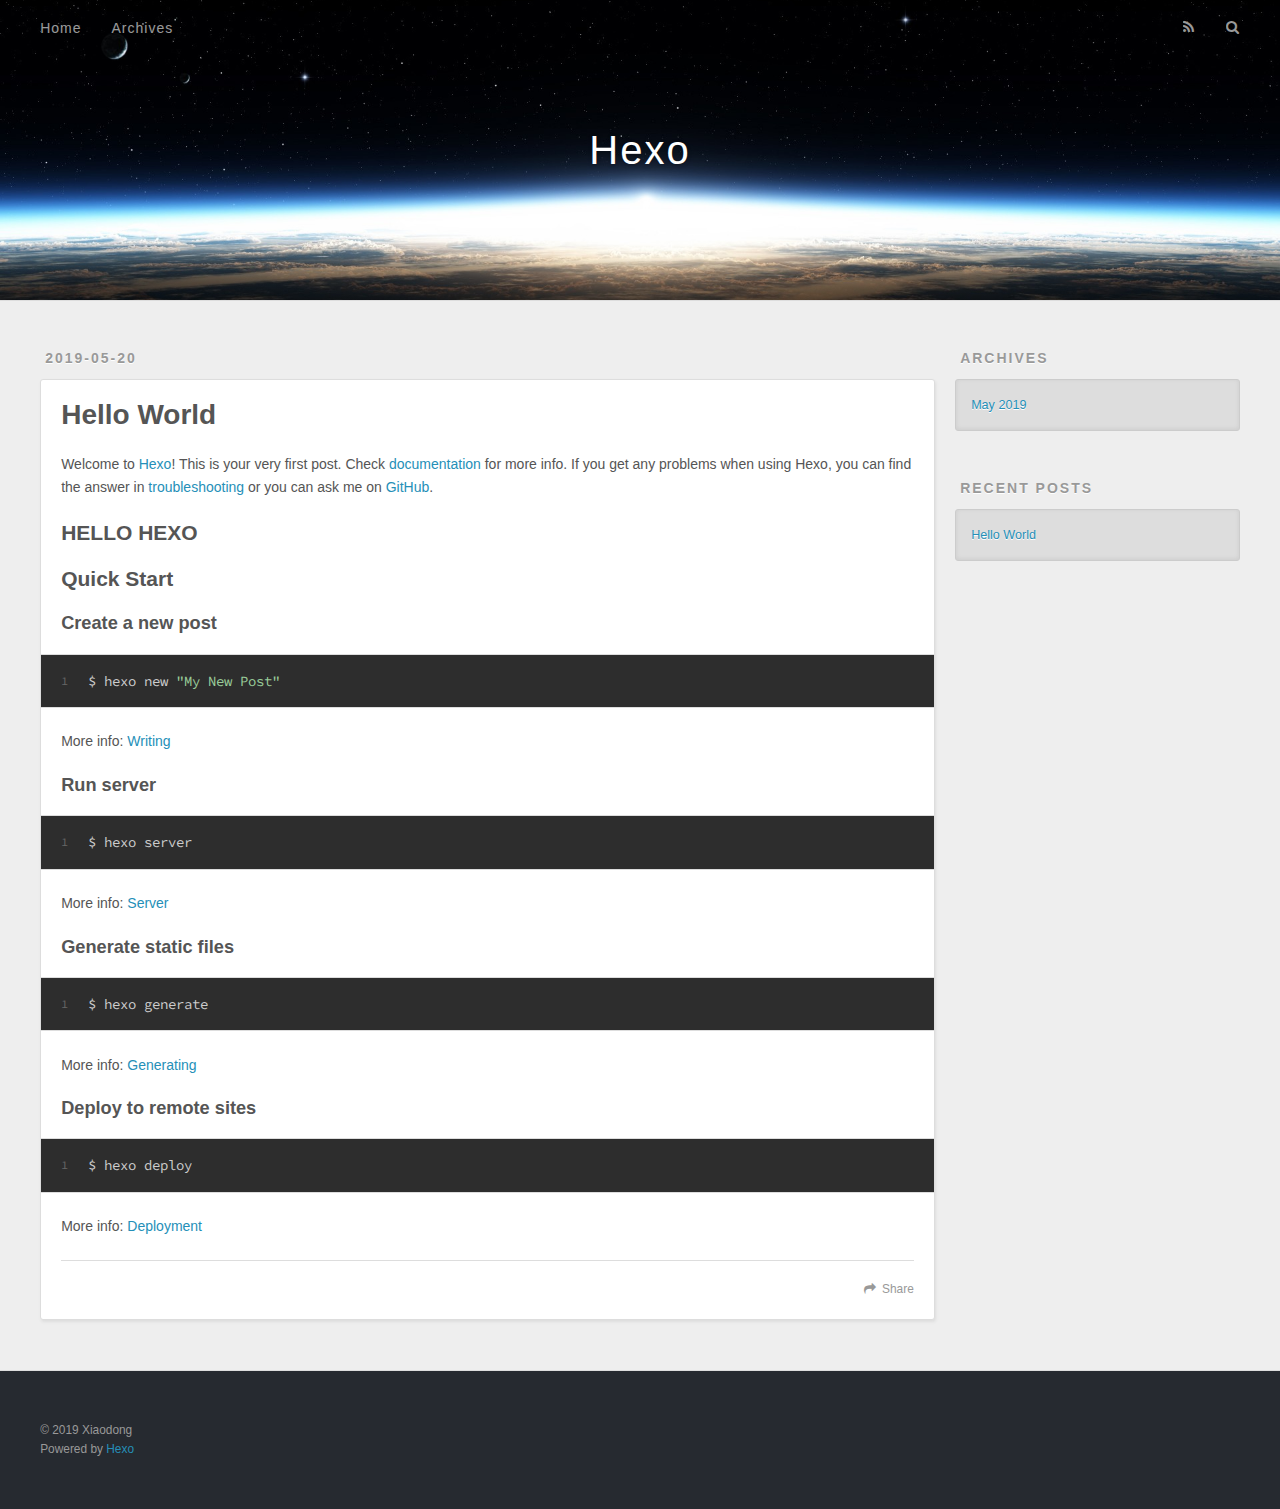
==== index.html @ 394d3818 "Site updated: 2019-05-20 13:15:51" ====
<!DOCTYPE html>
<html>
<head><meta name="generator" content="Hexo 3.8.0">
  <meta charset="utf-8">
  
  <title>Hexo</title>
  <meta name="viewport" content="width=device-width, initial-scale=1, maximum-scale=1">
  <meta property="og:type" content="website">
<meta property="og:title" content="Hexo">
<meta property="og:url" content="http://QXDDXZ.github.io/index.html">
<meta property="og:site_name" content="Hexo">
<meta property="og:locale" content="default">
<meta name="twitter:card" content="summary">
<meta name="twitter:title" content="Hexo">
  
    <link rel="alternate" href="/atom.xml" title="Hexo" type="application/atom+xml">
  
  
    <link rel="icon" href="/favicon.png">
  
  
    <link href="//fonts.googleapis.com/css?family=Source+Code+Pro" rel="stylesheet" type="text/css">
  
  <link rel="stylesheet" href="/css/style.css">
  

</head>
</html>
<body>
  <div id="container">
    <div id="wrap">
      <header id="header">
  <div id="banner"></div>
  <div id="header-outer" class="outer">
    <div id="header-title" class="inner">
      <h1 id="logo-wrap">
        <a href="/" id="logo">Hexo</a>
      </h1>
      
    </div>
    <div id="header-inner" class="inner">
      <nav id="main-nav">
        <a id="main-nav-toggle" class="nav-icon"></a>
        
          <a class="main-nav-link" href="/">Home</a>
        
          <a class="main-nav-link" href="/archives">Archives</a>
        
      </nav>
      <nav id="sub-nav">
        
          <a id="nav-rss-link" class="nav-icon" href="/atom.xml" title="RSS Feed"></a>
        
        <a id="nav-search-btn" class="nav-icon" title="Search"></a>
      </nav>
      <div id="search-form-wrap">
        <form action="//google.com/search" method="get" accept-charset="UTF-8" class="search-form"><input type="search" name="q" class="search-form-input" placeholder="Search"><button type="submit" class="search-form-submit">&#xF002;</button><input type="hidden" name="sitesearch" value="http://QXDDXZ.github.io"></form>
      </div>
    </div>
  </div>
</header>
      <div class="outer">
        <section id="main">
  
    <article id="post-hello-world" class="article article-type-post" itemscope itemprop="blogPost">
  <div class="article-meta">
    <a href="/2019/05/20/hello-world/" class="article-date">
  <time datetime="2019-05-20T04:45:30.106Z" itemprop="datePublished">2019-05-20</time>
</a>
    
  </div>
  <div class="article-inner">
    
    
      <header class="article-header">
        
  
    <h1 itemprop="name">
      <a class="article-title" href="/2019/05/20/hello-world/">Hello World</a>
    </h1>
  

      </header>
    
    <div class="article-entry" itemprop="articleBody">
      
        <p>Welcome to <a href="https://hexo.io/" target="_blank" rel="noopener">Hexo</a>! This is your very first post. Check <a href="https://hexo.io/docs/" target="_blank" rel="noopener">documentation</a> for more info. If you get any problems when using Hexo, you can find the answer in <a href="https://hexo.io/docs/troubleshooting.html" target="_blank" rel="noopener">troubleshooting</a> or you can ask me on <a href="https://github.com/hexojs/hexo/issues" target="_blank" rel="noopener">GitHub</a>.</p>
<h2 id="HELLO-HEXO"><a href="#HELLO-HEXO" class="headerlink" title="HELLO HEXO"></a>HELLO HEXO</h2><h2 id="Quick-Start"><a href="#Quick-Start" class="headerlink" title="Quick Start"></a>Quick Start</h2><h3 id="Create-a-new-post"><a href="#Create-a-new-post" class="headerlink" title="Create a new post"></a>Create a new post</h3><figure class="highlight bash"><table><tr><td class="gutter"><pre><span class="line">1</span><br></pre></td><td class="code"><pre><span class="line">$ hexo new <span class="string">"My New Post"</span></span><br></pre></td></tr></table></figure>
<p>More info: <a href="https://hexo.io/docs/writing.html" target="_blank" rel="noopener">Writing</a></p>
<h3 id="Run-server"><a href="#Run-server" class="headerlink" title="Run server"></a>Run server</h3><figure class="highlight bash"><table><tr><td class="gutter"><pre><span class="line">1</span><br></pre></td><td class="code"><pre><span class="line">$ hexo server</span><br></pre></td></tr></table></figure>
<p>More info: <a href="https://hexo.io/docs/server.html" target="_blank" rel="noopener">Server</a></p>
<h3 id="Generate-static-files"><a href="#Generate-static-files" class="headerlink" title="Generate static files"></a>Generate static files</h3><figure class="highlight bash"><table><tr><td class="gutter"><pre><span class="line">1</span><br></pre></td><td class="code"><pre><span class="line">$ hexo generate</span><br></pre></td></tr></table></figure>
<p>More info: <a href="https://hexo.io/docs/generating.html" target="_blank" rel="noopener">Generating</a></p>
<h3 id="Deploy-to-remote-sites"><a href="#Deploy-to-remote-sites" class="headerlink" title="Deploy to remote sites"></a>Deploy to remote sites</h3><figure class="highlight bash"><table><tr><td class="gutter"><pre><span class="line">1</span><br></pre></td><td class="code"><pre><span class="line">$ hexo deploy</span><br></pre></td></tr></table></figure>
<p>More info: <a href="https://hexo.io/docs/deployment.html" target="_blank" rel="noopener">Deployment</a></p>

      
    </div>
    <footer class="article-footer">
      <a data-url="http://QXDDXZ.github.io/2019/05/20/hello-world/" data-id="cjvvwzhqp00006kw4q7nuht86" class="article-share-link">Share</a>
      
      
    </footer>
  </div>
  
</article>


  

</section>
        
          <aside id="sidebar">
  
    

  
    

  
    
  
    
  <div class="widget-wrap">
    <h3 class="widget-title">Archives</h3>
    <div class="widget">
      <ul class="archive-list"><li class="archive-list-item"><a class="archive-list-link" href="/archives/2019/05/">May 2019</a></li></ul>
    </div>
  </div>


  
    
  <div class="widget-wrap">
    <h3 class="widget-title">Recent Posts</h3>
    <div class="widget">
      <ul>
        
          <li>
            <a href="/2019/05/20/hello-world/">Hello World</a>
          </li>
        
      </ul>
    </div>
  </div>

  
</aside>
        
      </div>
      <footer id="footer">
  
  <div class="outer">
    <div id="footer-info" class="inner">
      &copy; 2019 Xiaodong<br>
      Powered by <a href="http://hexo.io/" target="_blank">Hexo</a>
    </div>
  </div>
</footer>
    </div>
    <nav id="mobile-nav">
  
    <a href="/" class="mobile-nav-link">Home</a>
  
    <a href="/archives" class="mobile-nav-link">Archives</a>
  
</nav>
    

<script src="//ajax.googleapis.com/ajax/libs/jquery/2.0.3/jquery.min.js"></script>


  <link rel="stylesheet" href="/fancybox/jquery.fancybox.css">
  <script src="/fancybox/jquery.fancybox.pack.js"></script>


<script src="/js/script.js"></script>

  </div>
</body>
</html>
---- css/style.css ----
body {
  width: 100%;
}
body:before,
body:after {
  content: "";
  display: table;
}
body:after {
  clear: both;
}
html,
body,
div,
span,
applet,
object,
iframe,
h1,
h2,
h3,
h4,
h5,
h6,
p,
blockquote,
pre,
a,
abbr,
acronym,
address,
big,
cite,
code,
del,
dfn,
em,
img,
ins,
kbd,
q,
s,
samp,
small,
strike,
strong,
sub,
sup,
tt,
var,
dl,
dt,
dd,
ol,
ul,
li,
fieldset,
form,
label,
legend,
table,
caption,
tbody,
tfoot,
thead,
tr,
th,
td {
  margin: 0;
  padding: 0;
  border: 0;
  outline: 0;
  font-weight: inherit;
  font-style: inherit;
  font-family: inherit;
  font-size: 100%;
  vertical-align: baseline;
}
body {
  line-height: 1;
  color: #000;
  background: #fff;
}
ol,
ul {
  list-style: none;
}
table {
  border-collapse: separate;
  border-spacing: 0;
  vertical-align: middle;
}
caption,
th,
td {
  text-align: left;
  font-weight: normal;
  vertical-align: middle;
}
a img {
  border: none;
}
input,
button {
  margin: 0;
  padding: 0;
}
input::-moz-focus-inner,
button::-moz-focus-inner {
  border: 0;
  padding: 0;
}
@font-face {
  font-family: FontAwesome;
  font-style: normal;
  font-weight: normal;
  src: url("fonts/fontawesome-webfont.eot?v=#4.0.3");
  src: url("fonts/fontawesome-webfont.eot?#iefix&v=#4.0.3") format("embedded-opentype"), url("fonts/fontawesome-webfont.woff?v=#4.0.3") format("woff"), url("fonts/fontawesome-webfont.ttf?v=#4.0.3") format("truetype"), url("fonts/fontawesome-webfont.svg#fontawesomeregular?v=#4.0.3") format("svg");
}
html,
body,
#container {
  height: 100%;
}
body {
  background: #eee;
  font: 14px "Helvetica Neue", Helvetica, Arial, sans-serif;
  -webkit-text-size-adjust: 100%;
}
.outer {
  max-width: 1220px;
  margin: 0 auto;
  padding: 0 20px;
}
.outer:before,
.outer:after {
  content: "";
  display: table;
}
.outer:after {
  clear: both;
}
.inner {
  display: inline;
  float: left;
  width: 98.33333333333333%;
  margin: 0 0.833333333333333%;
}
.left,
.alignleft {
  float: left;
}
.right,
.alignright {
  float: right;
}
.clear {
  clear: both;
}
#container {
  position: relative;
}
.mobile-nav-on {
  overflow: hidden;
}
#wrap {
  height: 100%;
  width: 100%;
  position: absolute;
  top: 0;
  left: 0;
  -webkit-transition: 0.2s ease-out;
  -moz-transition: 0.2s ease-out;
  -ms-transition: 0.2s ease-out;
  transition: 0.2s ease-out;
  z-index: 1;
  background: #eee;
}
.mobile-nav-on #wrap {
  left: 280px;
}
@media screen and (min-width: 768px) {
  #main {
    display: inline;
    float: left;
    width: 73.33333333333333%;
    margin: 0 0.833333333333333%;
  }
}
.article-date,
.article-category-link,
.archive-year,
.widget-title {
  text-decoration: none;
  text-transform: uppercase;
  letter-spacing: 2px;
  color: #999;
  margin-bottom: 1em;
  margin-left: 5px;
  line-height: 1em;
  text-shadow: 0 1px #fff;
  font-weight: bold;
}
.article-inner,
.archive-article-inner {
  background: #fff;
  -webkit-box-shadow: 1px 2px 3px #ddd;
  box-shadow: 1px 2px 3px #ddd;
  border: 1px solid #ddd;
  border-radius: 3px;
}
.article-entry h1,
.widget h1 {
  font-size: 2em;
}
.article-entry h2,
.widget h2 {
  font-size: 1.5em;
}
.article-entry h3,
.widget h3 {
  font-size: 1.3em;
}
.article-entry h4,
.widget h4 {
  font-size: 1.2em;
}
.article-entry h5,
.widget h5 {
  font-size: 1em;
}
.article-entry h6,
.widget h6 {
  font-size: 1em;
  color: #999;
}
.article-entry hr,
.widget hr {
  border: 1px dashed #ddd;
}
.article-entry strong,
.widget strong {
  font-weight: bold;
}
.article-entry em,
.widget em,
.article-entry cite,
.widget cite {
  font-style: italic;
}
.article-entry sup,
.widget sup,
.article-entry sub,
.widget sub {
  font-size: 0.75em;
  line-height: 0;
  position: relative;
  vertical-align: baseline;
}
.article-entry sup,
.widget sup {
  top: -0.5em;
}
.article-entry sub,
.widget sub {
  bottom: -0.2em;
}
.article-entry small,
.widget small {
  font-size: 0.85em;
}
.article-entry acronym,
.widget acronym,
.article-entry abbr,
.widget abbr {
  border-bottom: 1px dotted;
}
.article-entry ul,
.widget ul,
.article-entry ol,
.widget ol,
.article-entry dl,
.widget dl {
  margin: 0 20px;
  line-height: 1.6em;
}
.article-entry ul ul,
.widget ul ul,
.article-entry ol ul,
.widget ol ul,
.article-entry ul ol,
.widget ul ol,
.article-entry ol ol,
.widget ol ol {
  margin-top: 0;
  margin-bottom: 0;
}
.article-entry ul,
.widget ul {
  list-style: disc;
}
.article-entry ol,
.widget ol {
  list-style: decimal;
}
.article-entry dt,
.widget dt {
  font-weight: bold;
}
#header {
  height: 300px;
  position: relative;
  border-bottom: 1px solid #ddd;
}
#header:before,
#header:after {
  content: "";
  position: absolute;
  left: 0;
  right: 0;
  height: 40px;
}
#header:before {
  top: 0;
  background: -webkit-linear-gradient(rgba(0,0,0,0.2), transparent);
  background: -moz-linear-gradient(rgba(0,0,0,0.2), transparent);
  background: -ms-linear-gradient(rgba(0,0,0,0.2), transparent);
  background: linear-gradient(rgba(0,0,0,0.2), transparent);
}
#header:after {
  bottom: 0;
  background: -webkit-linear-gradient(transparent, rgba(0,0,0,0.2));
  background: -moz-linear-gradient(transparent, rgba(0,0,0,0.2));
  background: -ms-linear-gradient(transparent, rgba(0,0,0,0.2));
  background: linear-gradient(transparent, rgba(0,0,0,0.2));
}
#header-outer {
  height: 100%;
  position: relative;
}
#header-inner {
  position: relative;
  overflow: hidden;
}
#banner {
  position: absolute;
  top: 0;
  left: 0;
  width: 100%;
  height: 100%;
  background: url("images/banner.jpg") center #000;
  -webkit-background-size: cover;
  -moz-background-size: cover;
  background-size: cover;
  z-index: -1;
}
#header-title {
  text-align: center;
  height: 40px;
  position: absolute;
  top: 50%;
  left: 0;
  margin-top: -20px;
}
#logo,
#subtitle {
  text-decoration: none;
  color: #fff;
  font-weight: 300;
  text-shadow: 0 1px 4px rgba(0,0,0,0.3);
}
#logo {
  font-size: 40px;
  line-height: 40px;
  letter-spacing: 2px;
}
#subtitle {
  font-size: 16px;
  line-height: 16px;
  letter-spacing: 1px;
}
#subtitle-wrap {
  margin-top: 16px;
}
#main-nav {
  float: left;
  margin-left: -15px;
}
.nav-icon,
.main-nav-link {
  float: left;
  color: #fff;
  opacity: 0.6;
  text-decoration: none;
  text-shadow: 0 1px rgba(0,0,0,0.2);
  -webkit-transition: opacity 0.2s;
  -moz-transition: opacity 0.2s;
  -ms-transition: opacity 0.2s;
  transition: opacity 0.2s;
  display: block;
  padding: 20px 15px;
}
.nav-icon:hover,
.main-nav-link:hover {
  opacity: 1;
}
.nav-icon {
  font-family: FontAwesome;
  text-align: center;
  font-size: 14px;
  width: 14px;
  height: 14px;
  padding: 20px 15px;
  position: relative;
  cursor: pointer;
}
.main-nav-link {
  font-weight: 300;
  letter-spacing: 1px;
}
@media screen and (max-width: 479px) {
  .main-nav-link {
    display: none;
  }
}
#main-nav-toggle {
  display: none;
}
#main-nav-toggle:before {
  content: "\f0c9";
}
@media screen and (max-width: 479px) {
  #main-nav-toggle {
    display: block;
  }
}
#sub-nav {
  float: right;
  margin-right: -15px;
}
#nav-rss-link:before {
  content: "\f09e";
}
#nav-search-btn:before {
  content: "\f002";
}
#search-form-wrap {
  position: absolute;
  top: 15px;
  width: 150px;
  height: 30px;
  right: -150px;
  opacity: 0;
  -webkit-transition: 0.2s ease-out;
  -moz-transition: 0.2s ease-out;
  -ms-transition: 0.2s ease-out;
  transition: 0.2s ease-out;
}
#search-form-wrap.on {
  opacity: 1;
  right: 0;
}
@media screen and (max-width: 479px) {
  #search-form-wrap {
    width: 100%;
    right: -100%;
  }
}
.search-form {
  position: absolute;
  top: 0;
  left: 0;
  right: 0;
  background: #fff;
  padding: 5px 15px;
  border-radius: 15px;
  -webkit-box-shadow: 0 0 10px rgba(0,0,0,0.3);
  box-shadow: 0 0 10px rgba(0,0,0,0.3);
}
.search-form-input {
  border: none;
  background: none;
  color: #555;
  width: 100%;
  font: 13px "Helvetica Neue", Helvetica, Arial, sans-serif;
  outline: none;
}
.search-form-input::-webkit-search-results-decoration,
.search-form-input::-webkit-search-cancel-button {
  -webkit-appearance: none;
}
.search-form-submit {
  position: absolute;
  top: 50%;
  right: 10px;
  margin-top: -7px;
  font: 13px FontAwesome;
  border: none;
  background: none;
  color: #bbb;
  cursor: pointer;
}
.search-form-submit:hover,
.search-form-submit:focus {
  color: #777;
}
.article {
  margin: 50px 0;
}
.article-inner {
  overflow: hidden;
}
.article-meta:before,
.article-meta:after {
  content: "";
  display: table;
}
.article-meta:after {
  clear: both;
}
.article-date {
  float: left;
}
.article-category {
  float: left;
  line-height: 1em;
  color: #ccc;
  text-shadow: 0 1px #fff;
  margin-left: 8px;
}
.article-category:before {
  content: "\2022";
}
.article-category-link {
  margin: 0 12px 1em;
}
.article-header {
  padding: 20px 20px 0;
}
.article-title {
  text-decoration: none;
  font-size: 2em;
  font-weight: bold;
  color: #555;
  line-height: 1.1em;
  -webkit-transition: color 0.2s;
  -moz-transition: color 0.2s;
  -ms-transition: color 0.2s;
  transition: color 0.2s;
}
a.article-title:hover {
  color: #258fb8;
}
.article-entry {
  color: #555;
  padding: 0 20px;
}
.article-entry:before,
.article-entry:after {
  content: "";
  display: table;
}
.article-entry:after {
  clear: both;
}
.article-entry p,
.article-entry table {
  line-height: 1.6em;
  margin: 1.6em 0;
}
.article-entry h1,
.article-entry h2,
.article-entry h3,
.article-entry h4,
.article-entry h5,
.article-entry h6 {
  font-weight: bold;
}
.article-entry h1,
.article-entry h2,
.article-entry h3,
.article-entry h4,
.article-entry h5,
.article-entry h6 {
  line-height: 1.1em;
  margin: 1.1em 0;
}
.article-entry a {
  color: #258fb8;
  text-decoration: none;
}
.article-entry a:hover {
  text-decoration: underline;
}
.article-entry ul,
.article-entry ol,
.article-entry dl {
  margin-top: 1.6em;
  margin-bottom: 1.6em;
}
.article-entry img,
.article-entry video {
  max-width: 100%;
  height: auto;
  display: block;
  margin: auto;
}
.article-entry iframe {
  border: none;
}
.article-entry table {
  width: 100%;
  border-collapse: collapse;
  border-spacing: 0;
}
.article-entry th {
  font-weight: bold;
  border-bottom: 3px solid #ddd;
  padding-bottom: 0.5em;
}
.article-entry td {
  border-bottom: 1px solid #ddd;
  padding: 10px 0;
}
.article-entry blockquote {
  font-family: Georgia, "Times New Roman", serif;
  font-size: 1.4em;
  margin: 1.6em 20px;
  text-align: center;
}
.article-entry blockquote footer {
  font-size: 14px;
  margin: 1.6em 0;
  font-family: "Helvetica Neue", Helvetica, Arial, sans-serif;
}
.article-entry blockquote footer cite:before {
  content: "—";
  padding: 0 0.5em;
}
.article-entry .pullquote {
  text-align: left;
  width: 45%;
  margin: 0;
}
.article-entry .pullquote.left {
  margin-left: 0.5em;
  margin-right: 1em;
}
.article-entry .pullquote.right {
  margin-right: 0.5em;
  margin-left: 1em;
}
.article-entry .caption {
  color: #999;
  display: block;
  font-size: 0.9em;
  margin-top: 0.5em;
  position: relative;
  text-align: center;
}
.article-entry .video-container {
  position: relative;
  padding-top: 56.25%;
  height: 0;
  overflow: hidden;
}
.article-entry .video-container iframe,
.article-entry .video-container object,
.article-entry .video-container embed {
  position: absolute;
  top: 0;
  left: 0;
  width: 100%;
  height: 100%;
  margin-top: 0;
}
.article-more-link a {
  display: inline-block;
  line-height: 1em;
  padding: 6px 15px;
  border-radius: 15px;
  background: #eee;
  color: #999;
  text-shadow: 0 1px #fff;
  text-decoration: none;
}
.article-more-link a:hover {
  background: #258fb8;
  color: #fff;
  text-decoration: none;
  text-shadow: 0 1px #1e7293;
}
.article-footer {
  font-size: 0.85em;
  line-height: 1.6em;
  border-top: 1px solid #ddd;
  padding-top: 1.6em;
  margin: 0 20px 20px;
}
.article-footer:before,
.article-footer:after {
  content: "";
  display: table;
}
.article-footer:after {
  clear: both;
}
.article-footer a {
  color: #999;
  text-decoration: none;
}
.article-footer a:hover {
  color: #555;
}
.article-tag-list-item {
  float: left;
  margin-right: 10px;
}
.article-tag-list-link:before {
  content: "#";
}
.article-comment-link {
  float: right;
}
.article-comment-link:before {
  content: "\f075";
  font-family: FontAwesome;
  padding-right: 8px;
}
.article-share-link {
  cursor: pointer;
  float: right;
  margin-left: 20px;
}
.article-share-link:before {
  content: "\f064";
  font-family: FontAwesome;
  padding-right: 6px;
}
#article-nav {
  position: relative;
}
#article-nav:before,
#article-nav:after {
  content: "";
  display: table;
}
#article-nav:after {
  clear: both;
}
@media screen and (min-width: 768px) {
  #article-nav {
    margin: 50px 0;
  }
  #article-nav:before {
    width: 8px;
    height: 8px;
    position: absolute;
    top: 50%;
    left: 50%;
    margin-top: -4px;
    margin-left: -4px;
    content: "";
    border-radius: 50%;
    background: #ddd;
    -webkit-box-shadow: 0 1px 2px #fff;
    box-shadow: 0 1px 2px #fff;
  }
}
.article-nav-link-wrap {
  text-decoration: none;
  text-shadow: 0 1px #fff;
  color: #999;
  -webkit-box-sizing: border-box;
  -moz-box-sizing: border-box;
  box-sizing: border-box;
  margin-top: 50px;
  text-align: center;
  display: block;
}
.article-nav-link-wrap:hover {
  color: #555;
}
@media screen and (min-width: 768px) {
  .article-nav-link-wrap {
    width: 50%;
    margin-top: 0;
  }
}
@media screen and (min-width: 768px) {
  #article-nav-newer {
    float: left;
    text-align: right;
    padding-right: 20px;
  }
}
@media screen and (min-width: 768px) {
  #article-nav-older {
    float: right;
    text-align: left;
    padding-left: 20px;
  }
}
.article-nav-caption {
  text-transform: uppercase;
  letter-spacing: 2px;
  color: #ddd;
  line-height: 1em;
  font-weight: bold;
}
#article-nav-newer .article-nav-caption {
  margin-right: -2px;
}
.article-nav-title {
  font-size: 0.85em;
  line-height: 1.6em;
  margin-top: 0.5em;
}
.article-share-box {
  position: absolute;
  display: none;
  background: #fff;
  -webkit-box-shadow: 1px 2px 10px rgba(0,0,0,0.2);
  box-shadow: 1px 2px 10px rgba(0,0,0,0.2);
  border-radius: 3px;
  margin-left: -145px;
  overflow: hidden;
  z-index: 1;
}
.article-share-box.on {
  display: block;
}
.article-share-input {
  width: 100%;
  background: none;
  -webkit-box-sizing: border-box;
  -moz-box-sizing: border-box;
  box-sizing: border-box;
  font: 14px "Helvetica Neue", Helvetica, Arial, sans-serif;
  padding: 0 15px;
  color: #555;
  outline: none;
  border: 1px solid #ddd;
  border-radius: 3px 3px 0 0;
  height: 36px;
  line-height: 36px;
}
.article-share-links {
  background: #eee;
}
.article-share-links:before,
.article-share-links:after {
  content: "";
  display: table;
}
.article-share-links:after {
  clear: both;
}
.article-share-twitter,
.article-share-facebook,
.article-share-pinterest,
.article-share-google {
  width: 50px;
  height: 36px;
  display: block;
  float: left;
  position: relative;
  color: #999;
  text-shadow: 0 1px #fff;
}
.article-share-twitter:before,
.article-share-facebook:before,
.article-share-pinterest:before,
.article-share-google:before {
  font-size: 20px;
  font-family: FontAwesome;
  width: 20px;
  height: 20px;
  position: absolute;
  top: 50%;
  left: 50%;
  margin-top: -10px;
  margin-left: -10px;
  text-align: center;
}
.article-share-twitter:hover,
.article-share-facebook:hover,
.article-share-pinterest:hover,
.article-share-google:hover {
  color: #fff;
}
.article-share-twitter:before {
  content: "\f099";
}
.article-share-twitter:hover {
  background: #00aced;
  text-shadow: 0 1px #008abe;
}
.article-share-facebook:before {
  content: "\f09a";
}
.article-share-facebook:hover {
  background: #3b5998;
  text-shadow: 0 1px #2f477a;
}
.article-share-pinterest:before {
  content: "\f0d2";
}
.article-share-pinterest:hover {
  background: #cb2027;
  text-shadow: 0 1px #a21a1f;
}
.article-share-google:before {
  content: "\f0d5";
}
.article-share-google:hover {
  background: #dd4b39;
  text-shadow: 0 1px #be3221;
}
.article-gallery {
  background: #000;
  position: relative;
}
.article-gallery-photos {
  position: relative;
  overflow: hidden;
}
.article-gallery-img {
  display: none;
  max-width: 100%;
}
.article-gallery-img:first-child {
  display: block;
}
.article-gallery-img.loaded {
  position: absolute;
  display: block;
}
.article-gallery-img img {
  display: block;
  max-width: 100%;
  margin: 0 auto;
}
#comments {
  background: #fff;
  -webkit-box-shadow: 1px 2px 3px #ddd;
  box-shadow: 1px 2px 3px #ddd;
  padding: 20px;
  border: 1px solid #ddd;
  border-radius: 3px;
  margin: 50px 0;
}
#comments a {
  color: #258fb8;
}
.archives-wrap {
  margin: 50px 0;
}
.archives:before,
.archives:after {
  content: "";
  display: table;
}
.archives:after {
  clear: both;
}
.archive-year-wrap {
  margin-bottom: 1em;
}
.archives {
  -webkit-column-gap: 10px;
  -moz-column-gap: 10px;
  column-gap: 10px;
}
@media screen and (min-width: 480px) and (max-width: 767px) {
  .archives {
    -webkit-column-count: 2;
    -moz-column-count: 2;
    column-count: 2;
  }
}
@media screen and (min-width: 768px) {
  .archives {
    -webkit-column-count: 3;
    -moz-column-count: 3;
    column-count: 3;
  }
}
.archive-article {
  -webkit-column-break-inside: avoid;
  page-break-inside: avoid;
  overflow: hidden;
  break-inside: avoid-column;
}
.archive-article-inner {
  padding: 10px;
  margin-bottom: 15px;
}
.archive-article-title {
  text-decoration: none;
  font-weight: bold;
  color: #555;
  -webkit-transition: color 0.2s;
  -moz-transition: color 0.2s;
  -ms-transition: color 0.2s;
  transition: color 0.2s;
  line-height: 1.6em;
}
.archive-article-title:hover {
  color: #258fb8;
}
.archive-article-footer {
  margin-top: 1em;
}
.archive-article-date {
  color: #999;
  text-decoration: none;
  font-size: 0.85em;
  line-height: 1em;
  margin-bottom: 0.5em;
  display: block;
}
#page-nav {
  margin: 50px auto;
  background: #fff;
  -webkit-box-shadow: 1px 2px 3px #ddd;
  box-shadow: 1px 2px 3px #ddd;
  border: 1px solid #ddd;
  border-radius: 3px;
  text-align: center;
  color: #999;
  overflow: hidden;
}
#page-nav:before,
#page-nav:after {
  content: "";
  display: table;
}
#page-nav:after {
  clear: both;
}
#page-nav a,
#page-nav span {
  padding: 10px 20px;
  line-height: 1;
  height: 2ex;
}
#page-nav a {
  color: #999;
  text-decoration: none;
}
#page-nav a:hover {
  background: #999;
  color: #fff;
}
#page-nav .prev {
  float: left;
}
#page-nav .next {
  float: right;
}
#page-nav .page-number {
  display: inline-block;
}
@media screen and (max-width: 479px) {
  #page-nav .page-number {
    display: none;
  }
}
#page-nav .current {
  color: #555;
  font-weight: bold;
}
#page-nav .space {
  color: #ddd;
}
#footer {
  background: #262a30;
  padding: 50px 0;
  border-top: 1px solid #ddd;
  color: #999;
}
#footer a {
  color: #258fb8;
  text-decoration: none;
}
#footer a:hover {
  text-decoration: underline;
}
#footer-info {
  line-height: 1.6em;
  font-size: 0.85em;
}
.article-entry pre,
.article-entry .highlight {
  background: #2d2d2d;
  margin: 0 -20px;
  padding: 15px 20px;
  border-style: solid;
  border-color: #ddd;
  border-width: 1px 0;
  overflow: auto;
  color: #ccc;
  line-height: 22.400000000000002px;
}
.article-entry .highlight .gutter pre,
.article-entry .gist .gist-file .gist-data .line-numbers {
  color: #666;
  font-size: 0.85em;
}
.article-entry pre,
.article-entry code {
  font-family: "Source Code Pro", Consolas, Monaco, Menlo, Consolas, monospace;
}
.article-entry code {
  background: #eee;
  text-shadow: 0 1px #fff;
  padding: 0 0.3em;
}
.article-entry pre code {
  background: none;
  text-shadow: none;
  padding: 0;
}
.article-entry .highlight pre {
  border: none;
  margin: 0;
  padding: 0;
}
.article-entry .highlight table {
  margin: 0;
  width: auto;
}
.article-entry .highlight td {
  border: none;
  padding: 0;
}
.article-entry .highlight figcaption {
  font-size: 0.85em;
  color: #999;
  line-height: 1em;
  margin-bottom: 1em;
}
.article-entry .highlight figcaption:before,
.article-entry .highlight figcaption:after {
  content: "";
  display: table;
}
.article-entry .highlight figcaption:after {
  clear: both;
}
.article-entry .highlight figcaption a {
  float: right;
}
.article-entry .highlight .gutter pre {
  text-align: right;
  padding-right: 20px;
}
.article-entry .highlight .line {
  height: 22.400000000000002px;
}
.article-entry .highlight .line.marked {
  background: #515151;
}
.article-entry .gist {
  margin: 0 -20px;
  border-style: solid;
  border-color: #ddd;
  border-width: 1px 0;
  background: #2d2d2d;
  padding: 15px 20px 15px 0;
}
.article-entry .gist .gist-file {
  border: none;
  font-family: "Source Code Pro", Consolas, Monaco, Menlo, Consolas, monospace;
  margin: 0;
}
.article-entry .gist .gist-file .gist-data {
  background: none;
  border: none;
}
.article-entry .gist .gist-file .gist-data .line-numbers {
  background: none;
  border: none;
  padding: 0 20px 0 0;
}
.article-entry .gist .gist-file .gist-data .line-data {
  padding: 0 !important;
}
.article-entry .gist .gist-file .highlight {
  margin: 0;
  padding: 0;
  border: none;
}
.article-entry .gist .gist-file .gist-meta {
  background: #2d2d2d;
  color: #999;
  font: 0.85em "Helvetica Neue", Helvetica, Arial, sans-serif;
  text-shadow: 0 0;
  padding: 0;
  margin-top: 1em;
  margin-left: 20px;
}
.article-entry .gist .gist-file .gist-meta a {
  color: #258fb8;
  font-weight: normal;
}
.article-entry .gist .gist-file .gist-meta a:hover {
  text-decoration: underline;
}
pre .comment,
pre .title {
  color: #999;
}
pre .variable,
pre .attribute,
pre .tag,
pre .regexp,
pre .ruby .constant,
pre .xml .tag .title,
pre .xml .pi,
pre .xml .doctype,
pre .html .doctype,
pre .css .id,
pre .css .class,
pre .css .pseudo {
  color: #f2777a;
}
pre .number,
pre .preprocessor,
pre .built_in,
pre .literal,
pre .params,
pre .constant {
  color: #f99157;
}
pre .class,
pre .ruby .class .title,
pre .css .rules .attribute {
  color: #9c9;
}
pre .string,
pre .value,
pre .inheritance,
pre .header,
pre .ruby .symbol,
pre .xml .cdata {
  color: #9c9;
}
pre .css .hexcolor {
  color: #6cc;
}
pre .function,
pre .python .decorator,
pre .python .title,
pre .ruby .function .title,
pre .ruby .title .keyword,
pre .perl .sub,
pre .javascript .title,
pre .coffeescript .title {
  color: #69c;
}
pre .keyword,
pre .javascript .function {
  color: #c9c;
}
@media screen and (max-width: 479px) {
  #mobile-nav {
    position: absolute;
    top: 0;
    left: 0;
    width: 280px;
    height: 100%;
    background: #191919;
    border-right: 1px solid #fff;
  }
}
@media screen and (max-width: 479px) {
  .mobile-nav-link {
    display: block;
    color: #999;
    text-decoration: none;
    padding: 15px 20px;
    font-weight: bold;
  }
  .mobile-nav-link:hover {
    color: #fff;
  }
}
@media screen and (min-width: 768px) {
  #sidebar {
    display: inline;
    float: left;
    width: 23.333333333333332%;
    margin: 0 0.833333333333333%;
  }
}
.widget-wrap {
  margin: 50px 0;
}
.widget {
  color: #777;
  text-shadow: 0 1px #fff;
  background: #ddd;
  -webkit-box-shadow: 0 -1px 4px #ccc inset;
  box-shadow: 0 -1px 4px #ccc inset;
  border: 1px solid #ccc;
  padding: 15px;
  border-radius: 3px;
}
.widget a {
  color: #258fb8;
  text-decoration: none;
}
.widget a:hover {
  text-decoration: underline;
}
.widget ul ul,
.widget ol ul,
.widget dl ul,
.widget ul ol,
.widget ol ol,
.widget dl ol,
.widget ul dl,
.widget ol dl,
.widget dl dl {
  margin-left: 15px;
  list-style: disc;
}
.widget {
  line-height: 1.6em;
  word-wrap: break-word;
  font-size: 0.9em;
}
.widget ul,
.widget ol {
  list-style: none;
  margin: 0;
}
.widget ul ul,
.widget ol ul,
.widget ul ol,
.widget ol ol {
  margin: 0 20px;
}
.widget ul ul,
.widget ol ul {
  list-style: disc;
}
.widget ul ol,
.widget ol ol {
  list-style: decimal;
}
.category-list-count,
.tag-list-count,
.archive-list-count {
  padding-left: 5px;
  color: #999;
  font-size: 0.85em;
}
.category-list-count:before,
.tag-list-count:before,
.archive-list-count:before {
  content: "(";
}
.category-list-count:after,
.tag-list-count:after,
.archive-list-count:after {
  content: ")";
}
.tagcloud a {
  margin-right: 5px;
  display: inline-block;
}
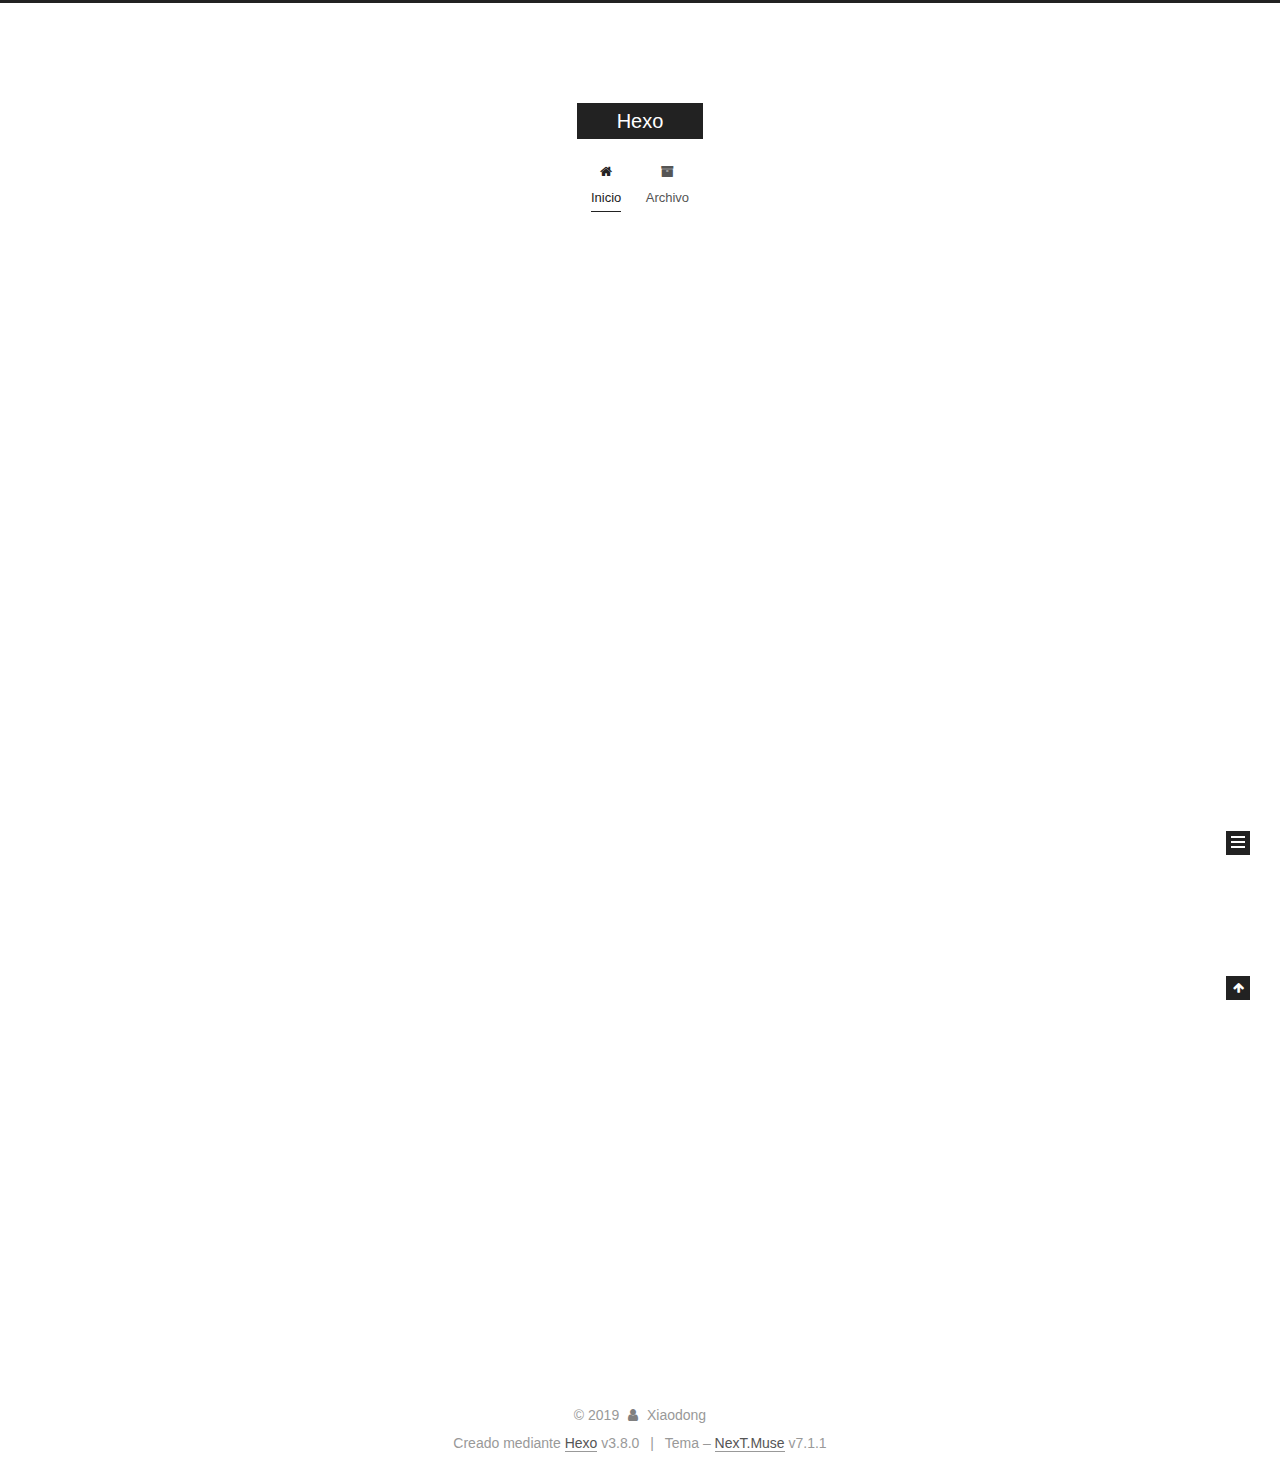
==== commit 6636bcbc: "Site updated: 2019-05-20 13:36:35" ====
--- a/index.html
+++ b/index.html
@@ -1,10 +1,101 @@
 <!DOCTYPE html>
-<html>
+
+
+
+
+
+
+
+
+
+
+
+
+  
+
+
+<html class="theme-next muse use-motion" lang>
 <head><meta name="generator" content="Hexo 3.8.0">
-  <meta charset="utf-8">
-  
-  <title>Hexo</title>
-  <meta name="viewport" content="width=device-width, initial-scale=1, maximum-scale=1">
+  <meta charset="UTF-8">
+<meta http-equiv="X-UA-Compatible" content="IE=edge">
+<meta name="viewport" content="width=device-width, initial-scale=1, maximum-scale=2">
+<meta name="theme-color" content="#222">
+
+
+
+
+
+
+
+
+
+
+
+
+
+
+
+
+
+
+
+
+
+
+
+
+<link rel="stylesheet" href="/lib/font-awesome/css/font-awesome.min.css?v=4.6.2">
+
+<link rel="stylesheet" href="/css/main.css?v=7.1.1">
+
+
+  <link rel="apple-touch-icon" sizes="180x180" href="/images/apple-touch-icon-next.png?v=7.1.1">
+
+
+  <link rel="icon" type="image/png" sizes="32x32" href="/images/favicon-32x32-next.png?v=7.1.1">
+
+
+  <link rel="icon" type="image/png" sizes="16x16" href="/images/favicon-16x16-next.png?v=7.1.1">
+
+
+  <link rel="mask-icon" href="/images/logo.svg?v=7.1.1" color="#222">
+
+
+
+
+
+
+
+<script id="hexo.configurations">
+  var NexT = window.NexT || {};
+  var CONFIG = {
+    root: '/',
+    scheme: 'Muse',
+    version: '7.1.1',
+    sidebar: {"position":"left","display":"post","offset":12,"onmobile":false,"dimmer":false},
+    back2top: true,
+    back2top_sidebar: false,
+    fancybox: false,
+    fastclick: false,
+    lazyload: false,
+    tabs: true,
+    motion: {"enable":true,"async":false,"transition":{"post_block":"fadeIn","post_header":"slideDownIn","post_body":"slideDownIn","coll_header":"slideLeftIn","sidebar":"slideUpIn"}},
+    algolia: {
+      applicationID: '',
+      apiKey: '',
+      indexName: '',
+      hits: {"per_page":10},
+      labels: {"input_placeholder":"Search for Posts","hits_empty":"We didn't find any results for the search: ${query}","hits_stats":"${hits} results found in ${time} ms"}
+    }
+  };
+</script>
+
+
+  
+
+
+
+
   <meta property="og:type" content="website">
 <meta property="og:title" content="Hexo">
 <meta property="og:url" content="http://QXDDXZ.github.io/index.html">
@@ -12,79 +103,276 @@
 <meta property="og:locale" content="default">
 <meta name="twitter:card" content="summary">
 <meta name="twitter:title" content="Hexo">
-  
-    <link rel="alternate" href="/atom.xml" title="Hexo" type="application/atom+xml">
-  
-  
-    <link rel="icon" href="/favicon.png">
-  
-  
-    <link href="//fonts.googleapis.com/css?family=Source+Code+Pro" rel="stylesheet" type="text/css">
-  
-  <link rel="stylesheet" href="/css/style.css">
-  
+
+
+
+
+
+  
+  
+  <link rel="canonical" href="http://QXDDXZ.github.io/">
+
+
+
+<script id="page.configurations">
+  CONFIG.page = {
+    sidebar: "",
+  };
+</script>
+
+  <title>Hexo</title>
+  
+
+
+
+
+
+
+
+
+
+
+
+
+  <noscript>
+  <style>
+  .use-motion .motion-element,
+  .use-motion .brand,
+  .use-motion .menu-item,
+  .sidebar-inner,
+  .use-motion .post-block,
+  .use-motion .pagination,
+  .use-motion .comments,
+  .use-motion .post-header,
+  .use-motion .post-body,
+  .use-motion .collection-title { opacity: initial; }
+
+  .use-motion .logo,
+  .use-motion .site-title,
+  .use-motion .site-subtitle {
+    opacity: initial;
+    top: initial;
+  }
+
+  .use-motion .logo-line-before i { left: initial; }
+  .use-motion .logo-line-after i { right: initial; }
+  </style>
+</noscript>
 
 </head>
-</html>
-<body>
-  <div id="container">
-    <div id="wrap">
-      <header id="header">
-  <div id="banner"></div>
-  <div id="header-outer" class="outer">
-    <div id="header-title" class="inner">
-      <h1 id="logo-wrap">
-        <a href="/" id="logo">Hexo</a>
-      </h1>
-      
+
+<body itemscope itemtype="http://schema.org/WebPage" lang="default">
+
+  
+  
+    
+  
+
+  <div class="container sidebar-position-left 
+  page-home">
+    <div class="headband"></div>
+
+    <header id="header" class="header" itemscope itemtype="http://schema.org/WPHeader">
+      <div class="header-inner"><div class="site-brand-wrapper">
+  <div class="site-meta">
+    
+
+    <div class="custom-logo-site-title">
+      <a href="/" class="brand" rel="start">
+        <span class="logo-line-before"><i></i></span>
+        <span class="site-title">Hexo</span>
+        <span class="logo-line-after"><i></i></span>
+      </a>
     </div>
-    <div id="header-inner" class="inner">
-      <nav id="main-nav">
-        <a id="main-nav-toggle" class="nav-icon"></a>
-        
-          <a class="main-nav-link" href="/">Home</a>
-        
-          <a class="main-nav-link" href="/archives">Archives</a>
-        
-      </nav>
-      <nav id="sub-nav">
-        
-          <a id="nav-rss-link" class="nav-icon" href="/atom.xml" title="RSS Feed"></a>
-        
-        <a id="nav-search-btn" class="nav-icon" title="Search"></a>
-      </nav>
-      <div id="search-form-wrap">
-        <form action="//google.com/search" method="get" accept-charset="UTF-8" class="search-form"><input type="search" name="q" class="search-form-input" placeholder="Search"><button type="submit" class="search-form-submit">&#xF002;</button><input type="hidden" name="sitesearch" value="http://QXDDXZ.github.io"></form>
-      </div>
-    </div>
+    
+    
   </div>
-</header>
-      <div class="outer">
-        <section id="main">
-  
-    <article id="post-hello-world" class="article article-type-post" itemscope itemprop="blogPost">
-  <div class="article-meta">
-    <a href="/2019/05/20/hello-world/" class="article-date">
-  <time datetime="2019-05-20T04:45:30.106Z" itemprop="datePublished">2019-05-20</time>
-</a>
-    
+
+  <div class="site-nav-toggle">
+    <button aria-label="Cambiar a barra de navegación">
+      <span class="btn-bar"></span>
+      <span class="btn-bar"></span>
+      <span class="btn-bar"></span>
+    </button>
   </div>
-  <div class="article-inner">
-    
-    
-      <header class="article-header">
-        
-  
-    <h1 itemprop="name">
-      <a class="article-title" href="/2019/05/20/hello-world/">Hello World</a>
-    </h1>
-  
-
+</div>
+
+
+
+<nav class="site-nav">
+  
+    <ul id="menu" class="menu">
+      
+        
+        
+        
+          
+          <li class="menu-item menu-item-home menu-item-active">
+
+    
+    
+    
+      
+    
+
+    
+
+    <a href="/" rel="section"><i class="menu-item-icon fa fa-fw fa-home"></i> <br>Inicio</a>
+
+  </li>
+        
+        
+        
+          
+          <li class="menu-item menu-item-archives">
+
+    
+    
+    
+      
+    
+
+    
+
+    <a href="/archives/" rel="section"><i class="menu-item-icon fa fa-fw fa-archive"></i> <br>Archivo</a>
+
+  </li>
+
+      
+      
+    </ul>
+  
+
+  
+    
+
+  
+
+  
+</nav>
+
+
+
+  
+
+
+
+</div>
+    </header>
+
+    
+
+
+    <main id="main" class="main">
+      <div class="main-inner">
+        <div class="content-wrap">
+          
+          <div id="content" class="content">
+            
+  <section id="posts" class="posts-expand">
+    
+      
+
+  
+
+  
+  
+  
+
+  
+
+  <article class="post post-type-normal" itemscope itemtype="http://schema.org/Article">
+  
+  
+  
+  <div class="post-block">
+    <link itemprop="mainEntityOfPage" href="http://QXDDXZ.github.io/2019/05/20/hello-world/">
+
+    <span hidden itemprop="author" itemscope itemtype="http://schema.org/Person">
+      <meta itemprop="name" content="Xiaodong">
+      <meta itemprop="description" content>
+      <meta itemprop="image" content="/images/avatar.gif">
+    </span>
+
+    <span hidden itemprop="publisher" itemscope itemtype="http://schema.org/Organization">
+      <meta itemprop="name" content="Hexo">
+    </span>
+
+    
+      <header class="post-header">
+
+        
+        
+          <h1 class="post-title" itemprop="name headline">
+                
+                
+                <a href="/2019/05/20/hello-world/" class="post-title-link" itemprop="url">Hello World</a>
+              
+            
+          </h1>
+        
+
+        <div class="post-meta">
+          <span class="post-time">
+
+            
+            
+            
+
+            
+              <span class="post-meta-item-icon">
+                <i class="fa fa-calendar-o"></i>
+              </span>
+              
+                <span class="post-meta-item-text">Publicado el</span>
+              
+
+              
+                
+              
+
+              <time title="Creado por: 2019-05-20 12:45:30 / Modificado por: 12:54:12" itemprop="dateCreated datePublished" datetime="2019-05-20T12:45:30+08:00">2019-05-20</time>
+            
+
+            
+              
+
+              
+            
+          </span>
+
+          
+
+          
+            
+            
+          
+
+          
+          
+
+          
+
+          
+
+          
+
+        </div>
       </header>
     
-    <div class="article-entry" itemprop="articleBody">
-      
-        <p>Welcome to <a href="https://hexo.io/" target="_blank" rel="noopener">Hexo</a>! This is your very first post. Check <a href="https://hexo.io/docs/" target="_blank" rel="noopener">documentation</a> for more info. If you get any problems when using Hexo, you can find the answer in <a href="https://hexo.io/docs/troubleshooting.html" target="_blank" rel="noopener">troubleshooting</a> or you can ask me on <a href="https://github.com/hexojs/hexo/issues" target="_blank" rel="noopener">GitHub</a>.</p>
+
+    
+    
+    
+    <div class="post-body" itemprop="articleBody">
+
+      
+      
+
+      
+        
+          
+            <p>Welcome to <a href="https://hexo.io/" target="_blank" rel="noopener">Hexo</a>! This is your very first post. Check <a href="https://hexo.io/docs/" target="_blank" rel="noopener">documentation</a> for more info. If you get any problems when using Hexo, you can find the answer in <a href="https://hexo.io/docs/troubleshooting.html" target="_blank" rel="noopener">troubleshooting</a> or you can ask me on <a href="https://github.com/hexojs/hexo/issues" target="_blank" rel="noopener">GitHub</a>.</p>
 <h2 id="HELLO-HEXO"><a href="#HELLO-HEXO" class="headerlink" title="HELLO HEXO"></a>HELLO HEXO</h2><h2 id="Quick-Start"><a href="#Quick-Start" class="headerlink" title="Quick Start"></a>Quick Start</h2><h3 id="Create-a-new-post"><a href="#Create-a-new-post" class="headerlink" title="Create a new post"></a>Create a new post</h3><figure class="highlight bash"><table><tr><td class="gutter"><pre><span class="line">1</span><br></pre></td><td class="code"><pre><span class="line">$ hexo new <span class="string">"My New Post"</span></span><br></pre></td></tr></table></figure>
 <p>More info: <a href="https://hexo.io/docs/writing.html" target="_blank" rel="noopener">Writing</a></p>
 <h3 id="Run-server"><a href="#Run-server" class="headerlink" title="Run server"></a>Run server</h3><figure class="highlight bash"><table><tr><td class="gutter"><pre><span class="line">1</span><br></pre></td><td class="code"><pre><span class="line">$ hexo server</span><br></pre></td></tr></table></figure>
@@ -94,88 +382,296 @@
 <h3 id="Deploy-to-remote-sites"><a href="#Deploy-to-remote-sites" class="headerlink" title="Deploy to remote sites"></a>Deploy to remote sites</h3><figure class="highlight bash"><table><tr><td class="gutter"><pre><span class="line">1</span><br></pre></td><td class="code"><pre><span class="line">$ hexo deploy</span><br></pre></td></tr></table></figure>
 <p>More info: <a href="https://hexo.io/docs/deployment.html" target="_blank" rel="noopener">Deployment</a></p>
 
+          
+        
       
     </div>
-    <footer class="article-footer">
-      <a data-url="http://QXDDXZ.github.io/2019/05/20/hello-world/" data-id="cjvvwzhqp00006kw4q7nuht86" class="article-share-link">Share</a>
-      
+
+    
+
+    
+    
+    
+
+    
+
+    
+      
+    
+    
+
+    
+
+    <footer class="post-footer">
+      
+
+      
+
+      
+
+      
+      
+        <div class="post-eof"></div>
       
     </footer>
   </div>
   
-</article>
-
-
-  
-
-</section>
-        
-          <aside id="sidebar">
-  
-    
-
-  
-    
-
-  
-    
-  
-    
-  <div class="widget-wrap">
-    <h3 class="widget-title">Archives</h3>
-    <div class="widget">
-      <ul class="archive-list"><li class="archive-list-item"><a class="archive-list-link" href="/archives/2019/05/">May 2019</a></li></ul>
+  
+  
+  </article>
+
+
+    
+  </section>
+
+  
+
+
+          </div>
+          
+
+        </div>
+        
+          
+  
+  <div class="sidebar-toggle">
+    <div class="sidebar-toggle-line-wrap">
+      <span class="sidebar-toggle-line sidebar-toggle-line-first"></span>
+      <span class="sidebar-toggle-line sidebar-toggle-line-middle"></span>
+      <span class="sidebar-toggle-line sidebar-toggle-line-last"></span>
     </div>
   </div>
 
-
-  
-    
-  <div class="widget-wrap">
-    <h3 class="widget-title">Recent Posts</h3>
-    <div class="widget">
-      <ul>
-        
-          <li>
-            <a href="/2019/05/20/hello-world/">Hello World</a>
-          </li>
-        
-      </ul>
+  <aside id="sidebar" class="sidebar">
+    <div class="sidebar-inner">
+
+      
+
+      
+
+      <div class="site-overview-wrap sidebar-panel sidebar-panel-active">
+        <div class="site-overview">
+          <div class="site-author motion-element" itemprop="author" itemscope itemtype="http://schema.org/Person">
+            
+              <p class="site-author-name" itemprop="name">Xiaodong</p>
+              <div class="site-description motion-element" itemprop="description"></div>
+          </div>
+
+          
+            <nav class="site-state motion-element">
+              
+                <div class="site-state-item site-state-posts">
+                
+                  <a href="/archives/">
+                
+                    <span class="site-state-item-count">1</span>
+                    <span class="site-state-item-name">entradas</span>
+                  </a>
+                </div>
+              
+
+              
+
+              
+            </nav>
+          
+
+          
+
+          
+
+          
+
+          
+
+          
+          
+
+          
+            
+          
+          
+
+        </div>
+      </div>
+
+      
+
+      
+
     </div>
+  </aside>
+  
+
+
+        
+      </div>
+    </main>
+
+    <footer id="footer" class="footer">
+      <div class="footer-inner">
+        <div class="copyright">&copy; <span itemprop="copyrightYear">2019</span>
+  <span class="with-love" id="animate">
+    <i class="fa fa-user"></i>
+  </span>
+  <span class="author" itemprop="copyrightHolder">Xiaodong</span>
+
+  
+
+  
+</div>
+
+
+  <div class="powered-by">Creado mediante <a href="https://hexo.io" class="theme-link" rel="noopener" target="_blank">Hexo</a> v3.8.0</div>
+
+
+
+  <span class="post-meta-divider">|</span>
+
+
+
+  <div class="theme-info">Tema – <a href="https://theme-next.org" class="theme-link" rel="noopener" target="_blank">NexT.Muse</a> v7.1.1</div>
+
+
+
+
+        
+
+
+
+
+
+
+
+
+        
+      </div>
+    </footer>
+
+    
+      <div class="back-to-top">
+        <i class="fa fa-arrow-up"></i>
+        
+      </div>
+    
+
+    
+
+    
+
+    
   </div>
 
   
-</aside>
-        
-      </div>
-      <footer id="footer">
-  
-  <div class="outer">
-    <div id="footer-info" class="inner">
-      &copy; 2019 Xiaodong<br>
-      Powered by <a href="http://hexo.io/" target="_blank">Hexo</a>
-    </div>
-  </div>
-</footer>
-    </div>
-    <nav id="mobile-nav">
-  
-    <a href="/" class="mobile-nav-link">Home</a>
-  
-    <a href="/archives" class="mobile-nav-link">Archives</a>
-  
-</nav>
-    
-
-<script src="//ajax.googleapis.com/ajax/libs/jquery/2.0.3/jquery.min.js"></script>
-
-
-  <link rel="stylesheet" href="/fancybox/jquery.fancybox.css">
-  <script src="/fancybox/jquery.fancybox.pack.js"></script>
-
-
-<script src="/js/script.js"></script>
-
-  </div>
+
+<script>
+  if (Object.prototype.toString.call(window.Promise) !== '[object Function]') {
+    window.Promise = null;
+  }
+</script>
+
+
+
+
+
+
+
+
+
+
+
+
+
+
+
+
+
+
+
+
+
+
+
+
+
+
+  
+  <script src="/lib/jquery/index.js?v=2.1.3"></script>
+
+  
+  <script src="/lib/velocity/velocity.min.js?v=1.2.1"></script>
+
+  
+  <script src="/lib/velocity/velocity.ui.min.js?v=1.2.1"></script>
+
+
+  
+
+
+  <script src="/js/utils.js?v=7.1.1"></script>
+
+  <script src="/js/motion.js?v=7.1.1"></script>
+
+
+
+  
+  
+
+
+  <script src="/js/schemes/muse.js?v=7.1.1"></script>
+
+
+
+  
+
+  
+
+
+  <script src="/js/next-boot.js?v=7.1.1"></script>
+
+
+  
+
+  
+
+  
+
+  
+
+
+
+  
+
+
+
+
+  
+
+  
+
+  
+
+  
+
+  
+
+  
+
+  
+
+  
+
+  
+
+  
+
+  
+
+  
+
+  
+
+  
+
 </body>
-</html>+</html>
--- a/css/main.css
+++ b/css/main.css
@@ -0,0 +1,2476 @@
+/* normalize.css v8.0.1 | MIT License | github.com/necolas/normalize.css */
+html {
+  line-height: 1.15; /* 1 */
+  -webkit-text-size-adjust: 100%; /* 2 */
+}
+body {
+  margin: 0;
+}
+main {
+  display: block;
+}
+h1 {
+  font-size: 2em;
+  margin: 0.67em 0;
+}
+hr {
+  box-sizing: content-box; /* 1 */
+  height: 0; /* 1 */
+  overflow: visible; /* 2 */
+}
+pre {
+  font-family: monospace, monospace; /* 1 */
+  font-size: 1em; /* 2 */
+}
+a {
+  background-color: transparent;
+}
+abbr[title] {
+  border-bottom: none; /* 1 */
+  text-decoration: underline; /* 2 */
+  text-decoration: underline dotted; /* 2 */
+}
+b,
+strong {
+  font-weight: bolder;
+}
+code,
+kbd,
+samp {
+  font-family: monospace, monospace; /* 1 */
+  font-size: 1em; /* 2 */
+}
+small {
+  font-size: 80%;
+}
+sub,
+sup {
+  font-size: 75%;
+  line-height: 0;
+  position: relative;
+  vertical-align: baseline;
+}
+sub {
+  bottom: -0.25em;
+}
+sup {
+  top: -0.5em;
+}
+img {
+  border-style: none;
+}
+button,
+input,
+optgroup,
+select,
+textarea {
+  font-family: inherit; /* 1 */
+  font-size: 100%; /* 1 */
+  line-height: 1.15; /* 1 */
+  margin: 0; /* 2 */
+}
+button,
+input {
+/* 1 */
+  overflow: visible;
+}
+button,
+select {
+/* 1 */
+  text-transform: none;
+}
+button,
+[type="button"],
+[type="reset"],
+[type="submit"] {
+  -webkit-appearance: button;
+}
+button::-moz-focus-inner,
+[type="button"]::-moz-focus-inner,
+[type="reset"]::-moz-focus-inner,
+[type="submit"]::-moz-focus-inner {
+  border-style: none;
+  padding: 0;
+}
+button:-moz-focusring,
+[type="button"]:-moz-focusring,
+[type="reset"]:-moz-focusring,
+[type="submit"]:-moz-focusring {
+  outline: 1px dotted ButtonText;
+}
+fieldset {
+  padding: 0.35em 0.75em 0.625em;
+}
+legend {
+  box-sizing: border-box; /* 1 */
+  color: inherit; /* 2 */
+  display: table; /* 1 */
+  max-width: 100%; /* 1 */
+  padding: 0; /* 3 */
+  white-space: normal; /* 1 */
+}
+progress {
+  vertical-align: baseline;
+}
+textarea {
+  overflow: auto;
+}
+[type="checkbox"],
+[type="radio"] {
+  box-sizing: border-box; /* 1 */
+  padding: 0; /* 2 */
+}
+[type="number"]::-webkit-inner-spin-button,
+[type="number"]::-webkit-outer-spin-button {
+  height: auto;
+}
+[type="search"] {
+  -webkit-appearance: textfield; /* 1 */
+  outline-offset: -2px; /* 2 */
+}
+[type="search"]::-webkit-search-decoration {
+  -webkit-appearance: none;
+}
+::-webkit-file-upload-button {
+  -webkit-appearance: button; /* 1 */
+  font: inherit; /* 2 */
+}
+details {
+  display: block;
+}
+summary {
+  display: list-item;
+}
+template {
+  display: none;
+}
+[hidden] {
+  display: none;
+}
+::selection {
+  background: #262a30;
+  color: #fff;
+}
+body {
+  position: relative;
+  font-family: 'Lato', "PingFang SC", "Microsoft YaHei", sans-serif;
+  font-size: 14px;
+  line-height: 2;
+  color: #555;
+  background: #fff;
+}
+@media (max-width: 991px) {
+  body {
+    padding-right: 0 !important;
+  }
+}
+@media (min-width: 1200px) {
+  body {
+    font-size: 16px;
+  }
+}
+h1,
+h2,
+h3,
+h4,
+h5,
+h6 {
+  margin: 20px 0 15px;
+  padding: 0;
+  font-weight: bold;
+  line-height: 1.5;
+  font-family: 'Lato', "PingFang SC", "Microsoft YaHei", sans-serif;
+}
+h1 {
+  font-size: 22px;
+}
+h1 code {
+  font-size: 1em;
+}
+@media (max-width: 767px) {
+  h1 {
+    font-size: 18px;
+  }
+  h1 code {
+    font-size: 1em;
+  }
+}
+h2 {
+  font-size: 20px;
+}
+h2 code {
+  font-size: 1em;
+}
+@media (max-width: 767px) {
+  h2 {
+    font-size: 16px;
+  }
+  h2 code {
+    font-size: 1em;
+  }
+}
+h3 {
+  font-size: 18px;
+}
+h3 code {
+  font-size: 1em;
+}
+@media (max-width: 767px) {
+  h3 {
+    font-size: 14px;
+  }
+  h3 code {
+    font-size: 1em;
+  }
+}
+h4 {
+  font-size: 16px;
+}
+h4 code {
+  font-size: 1em;
+}
+@media (max-width: 767px) {
+  h4 {
+    font-size: 12px;
+  }
+  h4 code {
+    font-size: 1em;
+  }
+}
+h5 {
+  font-size: 14px;
+}
+h5 code {
+  font-size: 1em;
+}
+@media (max-width: 767px) {
+  h5 {
+    font-size: 10px;
+  }
+  h5 code {
+    font-size: 1em;
+  }
+}
+h6 {
+  font-size: 12px;
+}
+h6 code {
+  font-size: 1em;
+}
+@media (max-width: 767px) {
+  h6 {
+    font-size: 8px;
+  }
+  h6 code {
+    font-size: 1em;
+  }
+}
+p {
+  margin: 0 0 20px 0;
+}
+a,
+span.exturl {
+  overflow-wrap: break-word;
+  word-wrap: break-word;
+  background-color: transparent;
+  color: #555;
+  text-decoration: none;
+  outline: none;
+  border-bottom: 1px solid #999;
+  cursor: pointer;
+}
+a:hover,
+span.exturl:hover {
+  color: #222;
+  border-bottom-color: #222;
+}
+video {
+  max-width: 100%;
+  display: block;
+  margin-left: auto;
+  margin-right: auto;
+}
+img {
+  display: block;
+  margin: auto;
+  max-width: 100%;
+  height: auto;
+}
+hr {
+  margin: 40px 0;
+  height: 3px;
+  border: none;
+  background-color: #ddd;
+  background-image: repeating-linear-gradient(-45deg, #fff, #fff 4px, transparent 4px, transparent 8px);
+}
+blockquote {
+  margin: 0;
+  padding: 0 15px;
+  color: #666;
+  border-left: 4px solid #ddd;
+}
+blockquote cite::before {
+  content: "-";
+  padding: 0 5px;
+}
+dt {
+  font-weight: 700;
+}
+dd {
+  margin: 0;
+  padding: 0;
+}
+kbd {
+  border: 1px solid #ccc;
+  border-radius: 0.2em;
+  box-shadow: 0.1em 0.1em 0.2em rgba(0,0,0,0.1);
+  background-color: #f9f9f9;
+  font-family: inherit;
+  background-image: linear-gradient(top, #eee, #fff, #eee);
+  padding: 0.1em 0.3em;
+  white-space: nowrap;
+}
+.text-left {
+  text-align: left;
+}
+.text-center {
+  text-align: center;
+}
+.text-right {
+  text-align: right;
+}
+.text-justify {
+  text-align: justify;
+}
+.text-nowrap {
+  white-space: nowrap;
+}
+.text-lowercase {
+  text-transform: lowercase;
+}
+.text-uppercase {
+  text-transform: uppercase;
+}
+.text-capitalize {
+  text-transform: capitalize;
+}
+.center-block {
+  display: block;
+  margin-left: auto;
+  margin-right: auto;
+}
+.clearfix:before,
+.clearfix:after {
+  content: " ";
+  display: table;
+}
+.clearfix:after {
+  clear: both;
+}
+.pullquote {
+  width: 45%;
+}
+.pullquote.left {
+  float: left;
+  margin-left: 5px;
+  margin-right: 10px;
+}
+.pullquote.right {
+  float: right;
+  margin-left: 10px;
+  margin-right: 5px;
+}
+.affix {
+  position: fixed;
+}
+.translation {
+  margin-top: -20px;
+  font-size: 14px;
+  color: #999;
+}
+.scrollbar-measure {
+  width: 100px;
+  height: 100px;
+  overflow: scroll;
+  position: absolute;
+  top: -9999px;
+}
+.use-motion .motion-element {
+  opacity: 0;
+}
+.table-container {
+  margin: 20px 0;
+  overflow: auto;
+  -webkit-overflow-scrolling: touch;
+}
+.highlight .table-container {
+  margin: 0px;
+}
+table {
+  width: 100%;
+  border-collapse: collapse;
+  border-spacing: 0;
+  font-size: 14px;
+}
+table > tbody > tr:nth-of-type(odd) {
+  background-color: #f9f9f9;
+}
+table > tbody > tr:hover {
+  background-color: #f5f5f5;
+}
+caption,
+th,
+td {
+  padding: 8px;
+  text-align: left;
+  vertical-align: middle;
+  font-weight: normal;
+}
+th,
+td {
+  border: 1px solid #ddd;
+  border-bottom: 3px solid #ddd;
+}
+th {
+  padding-bottom: 10px;
+  font-weight: 700;
+}
+td {
+  border-bottom-width: 1px;
+}
+html,
+body {
+  height: 100%;
+}
+.container {
+  position: relative;
+}
+.header-inner {
+  margin: 0 auto;
+  padding: 100px 0 70px;
+  width: 700px;
+}
+@media (min-width: 1200px) {
+  .container .header-inner {
+    width: 800px;
+  }
+}
+@media (min-width: 1600px) {
+  .container .header-inner {
+    width: 900px;
+  }
+}
+.main-inner {
+  margin: 0 auto;
+  width: 700px;
+}
+@media (min-width: 1200px) {
+  .container .main-inner {
+    width: 800px;
+  }
+}
+@media (min-width: 1600px) {
+  .container .main-inner {
+    width: 900px;
+  }
+}
+.footer {
+  padding: 20px 0;
+}
+.footer-inner {
+  box-sizing: border-box;
+  margin: 0px auto;
+  width: 700px;
+}
+@media (min-width: 1200px) {
+  .container .footer-inner {
+    width: 800px;
+  }
+}
+@media (min-width: 1600px) {
+  .container .footer-inner {
+    width: 900px;
+  }
+}
+pre,
+.highlight {
+  overflow: auto;
+  margin: 20px 0;
+  padding: 0;
+  font-size: 14px;
+  color: #4d4d4c;
+  background: #f7f7f7;
+  line-height: 1.6;
+}
+pre,
+code {
+  font-family: consolas, Menlo, "PingFang SC", "Microsoft YaHei", monospace;
+}
+code {
+  overflow-wrap: break-word;
+  word-wrap: break-word;
+  padding: 2px 4px;
+  color: #555;
+  background: #eee;
+  border-radius: 3px;
+  font-size: 14px;
+}
+pre {
+  padding: 10px;
+}
+pre code {
+  padding: 0;
+  color: #4d4d4c;
+  background: none;
+  text-shadow: none;
+}
+.highlight {
+  border-radius: 1px;
+}
+.highlight pre {
+  border: none;
+  margin: 0;
+  padding: 10px 0;
+}
+.highlight table {
+  margin: 0;
+  width: auto;
+  border: none;
+}
+.highlight td {
+  border: none;
+  padding: 0;
+}
+.highlight figcaption {
+  font-size: 1em;
+  color: #4d4d4c;
+  line-height: 1em;
+  margin-bottom: 1em;
+  margin: 0em;
+  padding: 0.5em;
+  background: #eee;
+  border-bottom: 1px solid #e9e9e9;
+}
+.highlight figcaption:before,
+.highlight figcaption:after {
+  content: " ";
+  display: table;
+}
+.highlight figcaption:after {
+  clear: both;
+}
+.highlight figcaption a {
+  float: right;
+  color: #4d4d4c;
+}
+.highlight figcaption a:hover {
+  border-bottom-color: #4d4d4c;
+}
+.highlight .gutter pre {
+  padding-left: 10px;
+  padding-right: 10px;
+  color: #869194;
+  text-align: right;
+  background-color: #eff2f3;
+}
+.highlight .code pre {
+  width: 100%;
+  padding-left: 10px;
+  padding-right: 10px;
+  background-color: #f7f7f7;
+}
+.highlight .line {
+  height: 20px;
+}
+.gutter {
+  -webkit-user-select: none;
+  -moz-user-select: none;
+  -ms-user-select: none;
+  user-select: none;
+}
+.gist table {
+  width: auto;
+}
+.gist table td {
+  border: none;
+}
+pre .deletion {
+  background: #fdd;
+}
+pre .addition {
+  background: #dfd;
+}
+pre .meta {
+  color: #8959a8;
+}
+pre .comment {
+  color: #8e908c;
+}
+pre .variable,
+pre .attribute,
+pre .tag,
+pre .name,
+pre .regexp,
+pre .ruby .constant,
+pre .xml .tag .title,
+pre .xml .pi,
+pre .xml .doctype,
+pre .html .doctype,
+pre .css .id,
+pre .css .class,
+pre .css .pseudo {
+  color: #c82829;
+}
+pre .number,
+pre .preprocessor,
+pre .built_in,
+pre .builtin-name,
+pre .literal,
+pre .params,
+pre .constant,
+pre .command {
+  color: #f5871f;
+}
+pre .ruby .class .title,
+pre .css .rules .attribute,
+pre .string,
+pre .symbol,
+pre .value,
+pre .inheritance,
+pre .header,
+pre .ruby .symbol,
+pre .xml .cdata,
+pre .special,
+pre .formula {
+  color: #718c00;
+}
+pre .title,
+pre .css .hexcolor {
+  color: #3e999f;
+}
+pre .function,
+pre .python .decorator,
+pre .python .title,
+pre .ruby .function .title,
+pre .ruby .title .keyword,
+pre .perl .sub,
+pre .javascript .title,
+pre .coffeescript .title {
+  color: #4271ae;
+}
+pre .keyword,
+pre .javascript .function {
+  color: #8959a8;
+}
+.posts-expand .post-body img.full-image {
+  border: none;
+}
+.blockquote-center,
+.page-home .post-type-quote blockquote,
+.page-post-detail .post-type-quote blockquote {
+  position: relative;
+  margin: 40px 0;
+  padding: 0;
+  border-left: none;
+  text-align: center;
+}
+.blockquote-center::before,
+.page-home .post-type-quote blockquote::before,
+.page-post-detail .post-type-quote blockquote::before,
+.blockquote-center::after,
+.page-home .post-type-quote blockquote::after,
+.page-post-detail .post-type-quote blockquote::after {
+  position: absolute;
+  content: ' ';
+  display: block;
+  width: 100%;
+  height: 24px;
+  opacity: 0.2;
+  background-repeat: no-repeat;
+  background-position: 0 -6px;
+  background-size: 22px 22px;
+}
+.blockquote-center::before,
+.page-home .post-type-quote blockquote::before,
+.page-post-detail .post-type-quote blockquote::before {
+  top: -20px;
+  background-image: url("../images/quote-l.svg");
+  border-top: 1px solid #ccc;
+}
+.blockquote-center::after,
+.page-home .post-type-quote blockquote::after,
+.page-post-detail .post-type-quote blockquote::after {
+  bottom: -20px;
+  background-image: url("../images/quote-r.svg");
+  border-bottom: 1px solid #ccc;
+  background-position: 100% 8px;
+}
+.blockquote-center p,
+.page-home .post-type-quote blockquote p,
+.page-post-detail .post-type-quote blockquote p,
+.blockquote-center div,
+.page-home .post-type-quote blockquote div,
+.page-post-detail .post-type-quote blockquote div {
+  text-align: center;
+}
+.post .post-body .group-picture img {
+  box-sizing: border-box;
+  padding: 0 3px;
+  border: none;
+}
+.post .group-picture-row {
+  overflow: hidden;
+  margin-top: 6px;
+}
+.post .group-picture-row:first-child {
+  margin-top: 0;
+}
+.post .group-picture-column {
+  float: left;
+}
+.page-post-detail .post-body .group-picture-column {
+  float: none;
+  margin-top: 10px;
+  width: auto !important;
+}
+.page-post-detail .post-body .group-picture-column img {
+  margin: 0 auto;
+}
+.page-archive .group-picture-container {
+  overflow: hidden;
+}
+.page-archive .group-picture-row {
+  float: left;
+}
+.page-archive .group-picture-row:first-child {
+  margin-top: 6px;
+}
+.page-archive .group-picture-column {
+  max-width: 150px;
+  max-height: 150px;
+}
+.post-body .label {
+  display: inline;
+  padding: 0 2px;
+}
+.post-body .label.default {
+  background-color: #f0f0f0;
+}
+.post-body .label.primary {
+  background-color: #efe6f7;
+}
+.post-body .label.info {
+  background-color: #e5f2f8;
+}
+.post-body .label.success {
+  background-color: #e7f4e9;
+}
+.post-body .label.warning {
+  background-color: #fcf6e1;
+}
+.post-body .label.danger {
+  background-color: #fae8eb;
+}
+.post-body .note {
+  position: relative;
+  padding: 15px;
+  margin-bottom: 20px;
+  border: 1px solid #eee;
+  border-left-width: 5px;
+  border-radius: 3px;
+}
+.post-body .note h2,
+.post-body .note h3,
+.post-body .note h4,
+.post-body .note h5,
+.post-body .note h6 {
+  margin-top: 0;
+  margin-bottom: 0;
+  border-bottom: initial;
+  padding-top: 0 !important;
+}
+.post-body .note p:first-child,
+.post-body .note ul:first-child,
+.post-body .note ol:first-child,
+.post-body .note table:first-child,
+.post-body .note pre:first-child,
+.post-body .note blockquote:first-child {
+  margin-top: 0;
+}
+.post-body .note p:last-child,
+.post-body .note ul:last-child,
+.post-body .note ol:last-child,
+.post-body .note table:last-child,
+.post-body .note pre:last-child,
+.post-body .note blockquote:last-child {
+  margin-bottom: 0;
+}
+.post-body .note.default {
+  border-left-color: #777;
+}
+.post-body .note.default h2,
+.post-body .note.default h3,
+.post-body .note.default h4,
+.post-body .note.default h5,
+.post-body .note.default h6 {
+  color: #777;
+}
+.post-body .note.primary {
+  border-left-color: #6f42c1;
+}
+.post-body .note.primary h2,
+.post-body .note.primary h3,
+.post-body .note.primary h4,
+.post-body .note.primary h5,
+.post-body .note.primary h6 {
+  color: #6f42c1;
+}
+.post-body .note.info {
+  border-left-color: #428bca;
+}
+.post-body .note.info h2,
+.post-body .note.info h3,
+.post-body .note.info h4,
+.post-body .note.info h5,
+.post-body .note.info h6 {
+  color: #428bca;
+}
+.post-body .note.success {
+  border-left-color: #5cb85c;
+}
+.post-body .note.success h2,
+.post-body .note.success h3,
+.post-body .note.success h4,
+.post-body .note.success h5,
+.post-body .note.success h6 {
+  color: #5cb85c;
+}
+.post-body .note.warning {
+  border-left-color: #f0ad4e;
+}
+.post-body .note.warning h2,
+.post-body .note.warning h3,
+.post-body .note.warning h4,
+.post-body .note.warning h5,
+.post-body .note.warning h6 {
+  color: #f0ad4e;
+}
+.post-body .note.danger {
+  border-left-color: #d9534f;
+}
+.post-body .note.danger h2,
+.post-body .note.danger h3,
+.post-body .note.danger h4,
+.post-body .note.danger h5,
+.post-body .note.danger h6 {
+  color: #d9534f;
+}
+.post-body .tabs {
+  position: relative;
+  display: block;
+  margin-bottom: 20px;
+  padding-top: 10px;
+}
+.post-body .tabs ul.nav-tabs {
+  margin: 0;
+  padding: 0;
+  display: flex;
+  margin-bottom: -1px;
+}
+@media (max-width: 413px) {
+  .post-body .tabs ul.nav-tabs {
+    display: block;
+    margin-bottom: 5px;
+  }
+}
+.post-body .tabs ul.nav-tabs li.tab {
+  list-style-type: none !important;
+  margin: 0 0.25em 0 0;
+  border-top: 3px solid transparent;
+  border-left: 1px solid transparent;
+  border-right: 1px solid transparent;
+}
+@media (max-width: 413px) {
+  .post-body .tabs ul.nav-tabs li.tab {
+    margin: initial;
+    border-top: 1px solid transparent;
+    border-left: 3px solid transparent;
+    border-right: 1px solid transparent;
+    border-bottom: 1px solid transparent;
+  }
+}
+.post-body .tabs ul.nav-tabs li.tab a {
+  outline: 0;
+  border-bottom: initial;
+  display: block;
+  line-height: 1.8em;
+  padding: 0.25em 0.75em;
+  transition-duration: 0.2s;
+  transition-timing-function: ease-out;
+  transition-delay: 0s;
+}
+.post-body .tabs ul.nav-tabs li.tab a i {
+  width: 1.285714285714286em;
+}
+.post-body .tabs ul.nav-tabs li.tab.active {
+  border-top: 3px solid #fc6423;
+  border-left: 1px solid #ddd;
+  border-right: 1px solid #ddd;
+  background-color: #fff;
+}
+@media (max-width: 413px) {
+  .post-body .tabs ul.nav-tabs li.tab.active {
+    border-top: 1px solid #ddd;
+    border-left: 3px solid #fc6423;
+    border-right: 1px solid #ddd;
+    border-bottom: 1px solid #ddd;
+  }
+}
+.post-body .tabs ul.nav-tabs li.tab.active a {
+  cursor: default;
+  color: #555;
+}
+.post-body .tabs .tab-content {
+  background-color: #fff;
+}
+.post-body .tabs .tab-content .tab-pane {
+  border: 1px solid #ddd;
+  padding: 20px 20px 0 20px;
+}
+.post-body .tabs .tab-content .tab-pane:not(.active) {
+  display: none;
+}
+.post-body .tabs .tab-content .tab-pane.active {
+  display: block;
+}
+.btn {
+  display: inline-block;
+  padding: 0 20px;
+  font-size: 14px;
+  color: #fff;
+  background: #222;
+  border: 2px solid #222;
+  text-decoration: none;
+  border-radius: 0;
+  transition-property: background-color;
+  transition-duration: 0.2s;
+  transition-timing-function: ease-in-out;
+  transition-delay: 0s;
+  line-height: 2;
+}
+.btn:hover {
+  border-color: #222;
+  color: #222;
+  background: #fff;
+}
+.btn +.btn {
+  margin: 0 0 8px 8px;
+}
+.btn .fa-fw {
+  width: 1.285714285714286em;
+  text-align: left;
+}
+.btn-bar {
+  display: block;
+  width: 22px;
+  height: 2px;
+  background: #555;
+  border-radius: 1px;
+}
+.btn-bar+.btn-bar {
+  margin-top: 4px;
+}
+.pagination {
+  margin: 120px 0 40px;
+  text-align: center;
+  border-top: 1px solid #eee;
+}
+.page-number-basic,
+.pagination .prev,
+.pagination .next,
+.pagination .page-number,
+.pagination .space {
+  display: inline-block;
+  position: relative;
+  top: -1px;
+  margin: 0 10px;
+  padding: 0 11px;
+}
+@media (max-width: 767px) {
+  .page-number-basic,
+  .pagination .prev,
+  .pagination .next,
+  .pagination .page-number,
+  .pagination .space {
+    margin: 0 5px;
+  }
+}
+.pagination .prev,
+.pagination .next,
+.pagination .page-number {
+  border-bottom: 0;
+  border-top: 1px solid #eee;
+  transition-property: border-color;
+  transition-duration: 0.2s;
+  transition-timing-function: ease-in-out;
+  transition-delay: 0s;
+}
+.pagination .prev:hover,
+.pagination .next:hover,
+.pagination .page-number:hover {
+  border-top-color: #222;
+}
+.pagination .space {
+  padding: 0;
+  margin: 0;
+}
+.pagination .prev {
+  margin-left: 0;
+}
+.pagination .next {
+  margin-right: 0;
+}
+.pagination .page-number.current {
+  color: #fff;
+  background: #ccc;
+  border-top-color: #ccc;
+}
+@media (max-width: 767px) {
+  .pagination {
+    border-top: none;
+  }
+  .pagination .prev,
+  .pagination .next,
+  .pagination .page-number {
+    margin-bottom: 10px;
+    border-top: 0;
+    border-bottom: 1px solid #eee;
+    padding: 0 10px;
+  }
+  .pagination .prev:hover,
+  .pagination .next:hover,
+  .pagination .page-number:hover {
+    border-bottom-color: #222;
+  }
+}
+.comments {
+  margin: 60px 20px 0;
+}
+.back-to-top {
+  box-sizing: border-box;
+  position: fixed;
+  bottom: -100px;
+  right: 30px;
+  z-index: 1050;
+  padding: 0 6px;
+  width: 24px;
+  background: #222;
+  font-size: 12px;
+  opacity: 1;
+  color: #fff;
+  cursor: pointer;
+  text-align: center;
+  transition-property: bottom;
+  transition-duration: 0.2s;
+  transition-timing-function: ease-in-out;
+  transition-delay: 0s;
+}
+.back-to-top.back-to-top-on {
+  bottom: 19px;
+}
+@media (max-width: 991px) {
+  .back-to-top {
+    opacity: 0.8;
+    right: 20px;
+  }
+}
+.header {
+  background: transparent;
+}
+.header-inner {
+  position: relative;
+}
+.headband {
+  height: 3px;
+  background: #222;
+}
+.site-meta {
+  margin: 0;
+  text-align: center;
+}
+@media (max-width: 767px) {
+  .site-meta {
+    text-align: center;
+  }
+}
+.brand {
+  position: relative;
+  display: inline-block;
+  padding: 0 40px;
+  color: #fff;
+  background: #222;
+  border-bottom: none;
+}
+.brand:hover {
+  color: #fff;
+}
+.logo {
+  display: inline-block;
+  margin-right: 5px;
+  line-height: 36px;
+  vertical-align: top;
+}
+.site-title {
+  display: inline-block;
+  vertical-align: top;
+  line-height: 36px;
+  font-size: 20px;
+  font-weight: normal;
+  font-family: 'Lato', "PingFang SC", "Microsoft YaHei", sans-serif;
+}
+.site-subtitle {
+  margin-top: 10px;
+  font-size: 13px;
+  color: #999;
+}
+.use-motion .brand {
+  opacity: 0;
+}
+.use-motion .logo,
+.use-motion .site-title,
+.use-motion .site-subtitle,
+.use-motion .custom-logo-image {
+  opacity: 0;
+  position: relative;
+  top: -10px;
+}
+.site-nav-toggle {
+  display: none;
+  position: absolute;
+  top: 10px;
+  left: 10px;
+}
+@media (max-width: 767px) {
+  .site-nav-toggle {
+    display: block;
+  }
+}
+.site-nav-toggle button {
+  margin-top: 2px;
+  padding: 9px 10px;
+  background: transparent;
+  border: none;
+}
+@media (max-width: 767px) {
+  .site-nav {
+    display: none;
+    margin: 0 -10px;
+    padding: 0 10px;
+    clear: both;
+    border-top: 1px solid #ddd;
+  }
+}
+@media (min-width: 768px) and (max-width: 991px) {
+  .site-nav {
+    display: block !important;
+  }
+}
+@media (min-width: 992px) {
+  .site-nav {
+    display: block !important;
+  }
+}
+.menu {
+  margin-top: 20px;
+  padding-left: 0;
+  text-align: center;
+}
+.menu .menu-item {
+  display: inline-block;
+  margin: 0 10px;
+  list-style: none;
+}
+@media (max-width: 767px) {
+  .menu .menu-item {
+    margin-top: 10px;
+  }
+}
+.menu .menu-item a,
+.menu .menu-item span.exturl {
+  display: block;
+  font-size: 13px;
+  line-height: inherit;
+  border-bottom: 1px solid transparent;
+  transition-property: border-color;
+  transition-duration: 0.2s;
+  transition-timing-function: ease-in-out;
+  transition-delay: 0s;
+}
+.menu .menu-item a:hover,
+.menu .menu-item span.exturl:hover {
+  border-bottom-color: #222;
+}
+.menu .menu-item .fa {
+  margin-right: 5px;
+}
+.use-motion .menu-item {
+  opacity: 0;
+}
+.post-body {
+  overflow-wrap: break-word;
+  word-wrap: break-word;
+  font-family: 'Lato', "PingFang SC", "Microsoft YaHei", sans-serif;
+}
+.post-body span.exturl .fa {
+  font-size: 14px;
+  margin-left: 4px;
+}
+.post-body .fancybox img {
+  display: block !important;
+  margin: 0 auto;
+  cursor: pointer;
+  cursor: zoom-in;
+}
+.post-body .image-caption,
+.post-body .figure .caption {
+  margin: -20px auto 15px;
+  text-align: center;
+  font-size: 14px;
+  color: #999;
+  font-weight: bold;
+  line-height: 1;
+}
+.post-sticky-flag {
+  display: inline-block;
+  font-size: 16px;
+  transform: rotate(30deg);
+}
+.use-motion .post-block,
+.use-motion .pagination,
+.use-motion .comments {
+  opacity: 0;
+}
+.use-motion .post-header {
+  opacity: 0;
+}
+.use-motion .post-body {
+  opacity: 0;
+}
+.use-motion .collection-title {
+  opacity: 0;
+}
+.posts-expand {
+  padding-top: 40px;
+}
+@media (max-width: 767px) {
+  .posts-expand {
+    margin: 0 20px;
+  }
+  .post-body pre .gutter pre {
+    padding-right: 10px;
+  }
+  .post-body .highlight {
+    margin-left: 0px;
+    margin-right: 0px;
+    padding: 0;
+  }
+  .post-body .highlight .gutter pre {
+    padding-right: 10px;
+  }
+}
+@media (min-width: 992px) {
+  .posts-expand .post-body {
+    text-align: justify;
+  }
+}
+@media (max-width: 991px) {
+  .posts-expand .post-body {
+    text-align: justify;
+  }
+}
+.posts-expand .post-body h2,
+.posts-expand .post-body h3,
+.posts-expand .post-body h4,
+.posts-expand .post-body h5,
+.posts-expand .post-body h6 {
+  padding-top: 10px;
+}
+.posts-expand .post-body h2 .header-anchor,
+.posts-expand .post-body h3 .header-anchor,
+.posts-expand .post-body h4 .header-anchor,
+.posts-expand .post-body h5 .header-anchor,
+.posts-expand .post-body h6 .header-anchor {
+  float: right;
+  margin-left: 10px;
+  color: #ccc;
+  border-bottom-style: none;
+  visibility: hidden;
+}
+.posts-expand .post-body h2 .header-anchor:hover,
+.posts-expand .post-body h3 .header-anchor:hover,
+.posts-expand .post-body h4 .header-anchor:hover,
+.posts-expand .post-body h5 .header-anchor:hover,
+.posts-expand .post-body h6 .header-anchor:hover {
+  color: inherit;
+}
+.posts-expand .post-body h2:hover .header-anchor,
+.posts-expand .post-body h3:hover .header-anchor,
+.posts-expand .post-body h4:hover .header-anchor,
+.posts-expand .post-body h5:hover .header-anchor,
+.posts-expand .post-body h6:hover .header-anchor {
+  visibility: visible;
+}
+.posts-expand .post-body img {
+  box-sizing: border-box;
+  margin: 0 auto 25px;
+  padding: 3px;
+  border: 1px solid #ddd;
+}
+@media (max-width: 767px) {
+  .posts-collapse {
+    margin: 0 20px;
+  }
+  .posts-collapse .post-title,
+  .posts-collapse .post-meta {
+    display: block;
+    width: auto;
+    text-align: left;
+  }
+}
+.posts-collapse {
+  position: relative;
+  z-index: 1010;
+  margin-left: 55px;
+}
+.posts-collapse::after {
+  content: " ";
+  position: absolute;
+  top: 20px;
+  left: 0;
+  margin-left: -2px;
+  width: 4px;
+  height: 100%;
+  background: #f5f5f5;
+  z-index: -1;
+}
+@media (max-width: 767px) {
+  .posts-collapse {
+    margin: 0 20px;
+  }
+}
+.posts-collapse .collection-title {
+  position: relative;
+  margin: 60px 0;
+}
+.posts-collapse .collection-title h1,
+.posts-collapse .collection-title h2 {
+  margin-left: 20px;
+}
+.posts-collapse .collection-title small {
+  color: #bbb;
+  margin-left: 5px;
+}
+.posts-collapse .collection-title::before {
+  content: " ";
+  position: absolute;
+  left: 0;
+  top: 50%;
+  margin-left: -4px;
+  margin-top: -4px;
+  width: 8px;
+  height: 8px;
+  background: #bbb;
+  border-radius: 50%;
+}
+.posts-collapse .post {
+  margin: 30px 0;
+}
+.posts-collapse .post-header {
+  position: relative;
+  transition-duration: 0.2s;
+  transition-timing-function: ease-in-out;
+  transition-delay: 0s;
+  transition-property: border;
+  border-bottom: 1px dashed #ccc;
+}
+.posts-collapse .post-header::before {
+  content: " ";
+  position: absolute;
+  left: 0;
+  top: 12px;
+  width: 6px;
+  height: 6px;
+  margin-left: -4px;
+  background: #bbb;
+  border-radius: 50%;
+  border: 1px solid #fff;
+  transition-duration: 0.2s;
+  transition-timing-function: ease-in-out;
+  transition-delay: 0s;
+  transition-property: background;
+}
+.posts-collapse .post-header:hover {
+  border-bottom-color: #666;
+}
+.posts-collapse .post-header:hover::before {
+  background: #222;
+}
+.posts-collapse .post-meta {
+  position: absolute;
+  font-size: 12px;
+  left: 20px;
+  top: 5px;
+}
+.posts-collapse .post-comments-count {
+  display: none;
+}
+.posts-collapse .post-title {
+  margin-left: 60px;
+  font-size: 16px;
+  font-weight: normal;
+  line-height: inherit;
+}
+.posts-collapse .post-title::after {
+  margin-left: 3px;
+  opacity: 0.6;
+}
+.posts-collapse .post-title a,
+.posts-collapse .post-title span.exturl {
+  color: #666;
+  border-bottom: none;
+}
+.page-home .post-type-quote .post-header,
+.page-post-detail .post-type-quote .post-header,
+.page-home .post-type-quote .post-tags,
+.page-post-detail .post-type-quote .post-tags {
+  display: none;
+}
+.posts-expand .post-title {
+  overflow-wrap: break-word;
+  word-wrap: break-word;
+  text-align: center;
+  font-weight: 400;
+}
+.posts-expand .post-title-link {
+  display: inline-block;
+  position: relative;
+  color: #555;
+  border-bottom: none;
+  line-height: 1.2;
+  vertical-align: top;
+}
+.posts-expand .post-title-link::before {
+  content: "";
+  position: absolute;
+  width: 100%;
+  height: 2px;
+  bottom: 0;
+  left: 0;
+  background-color: #000;
+  visibility: hidden;
+  transform: scaleX(0);
+  transition-duration: 0.2s;
+  transition-timing-function: ease-in-out;
+  transition-delay: 0s;
+}
+.posts-expand .post-title-link:hover::before {
+  visibility: visible;
+  transform: scaleX(1);
+}
+.posts-expand .post-title-link .fa {
+  font-size: 20px;
+  margin-left: 5px;
+}
+.posts-expand .post-meta {
+  margin: 3px 0 60px 0;
+  color: #999;
+  font-family: 'Lato', "PingFang SC", "Microsoft YaHei", sans-serif;
+  font-size: 12px;
+  text-align: center;
+}
+.posts-expand .post-meta .post-category-list {
+  display: inline-block;
+  margin: 0;
+  padding: 3px;
+}
+.posts-expand .post-meta .post-category-list-link {
+  color: #999;
+}
+.posts-expand .post-meta .post-description {
+  font-size: 14px;
+  margin-top: 2px;
+}
+.posts-expand .post-meta time {
+  border-bottom: 1px dashed #999;
+  cursor: help;
+}
+.post-meta-divider {
+  margin: 0 0.5em;
+}
+.post-meta-item-icon {
+  margin-right: 3px;
+}
+@media (min-width: 768px) and (max-width: 991px) {
+  .post-meta-item-icon {
+    display: inline-block;
+  }
+}
+@media (max-width: 767px) {
+  .post-meta-item-icon {
+    display: inline-block;
+  }
+}
+@media (min-width: 768px) and (max-width: 991px) {
+  .post-meta-item-text {
+    display: none;
+  }
+}
+@media (max-width: 767px) {
+  .post-meta-item-text {
+    display: none;
+  }
+}
+.post-button {
+  margin-top: 40px;
+}
+.posts-expand .post-tags {
+  margin-top: 40px;
+  text-align: center;
+}
+.posts-expand .post-tags a {
+  display: inline-block;
+  margin-right: 10px;
+  font-size: 13px;
+}
+.post-nav {
+  display: table;
+  margin-top: 15px;
+  width: 100%;
+  border-top: 1px solid #eee;
+}
+.post-nav-divider {
+  display: table-cell;
+  width: 10%;
+}
+.post-nav-item {
+  display: table-cell;
+  padding: 10px 0 0 0;
+  width: 45%;
+  vertical-align: top;
+}
+.post-nav-item a {
+  position: relative;
+  display: block;
+  line-height: 25px;
+  font-size: 14px;
+  color: #555;
+  border-bottom: none;
+}
+.post-nav-item a:hover {
+  color: #222;
+  border-bottom: none;
+}
+.post-nav-item a:active {
+  top: 2px;
+}
+.post-nav-item .fa {
+  font-size: 12px;
+  margin-right: 5px;
+}
+.post-nav-next a {
+  padding-left: 5px;
+}
+.post-nav-prev {
+  text-align: right;
+}
+.post-nav-prev a {
+  padding-right: 5px;
+}
+.post-nav-prev .fa {
+  margin-left: 5px;
+}
+.posts-expand .post-eof {
+  margin: 80px auto 60px;
+  width: 8%;
+  height: 1px;
+  background: #ccc;
+  text-align: center;
+}
+.post:last-child .post-eof {
+  display: none;
+}
+.post-gallery {
+  display: table;
+  table-layout: fixed;
+  width: 100%;
+  border-collapse: separate;
+}
+.post-gallery-row {
+  display: table-row;
+}
+.post-gallery .post-gallery-img {
+  display: table-cell;
+  text-align: center;
+  vertical-align: middle;
+  border: none;
+}
+.post-gallery .post-gallery-img img {
+  max-width: 100%;
+  max-height: 100%;
+  border: none;
+}
+.fancybox-close,
+.fancybox-close:hover {
+  border: none;
+}
+.rtl.post-body p,
+.rtl.post-body a,
+.rtl.post-body h1,
+.rtl.post-body h2,
+.rtl.post-body h3,
+.rtl.post-body h4,
+.rtl.post-body h5,
+.rtl.post-body h6,
+.rtl.post-body li,
+.rtl.post-body ul,
+.rtl.post-body ol {
+  direction: rtl;
+  font-family: UKIJ Ekran;
+}
+.rtl.post-title {
+  font-family: UKIJ Ekran;
+}
+.sidebar {
+  position: fixed;
+  right: 0;
+  top: 0;
+  bottom: 0;
+  width: 0;
+  z-index: 1040;
+  box-shadow: inset 0 2px 6px #000;
+  background: #222;
+}
+.sidebar a,
+.sidebar span.exturl {
+  color: #999;
+  border-bottom-color: #555;
+}
+.sidebar a:hover,
+.sidebar span.exturl:hover {
+  color: #eee;
+  border-bottom-color: #eee;
+}
+@media (max-width: 991px) {
+  .sidebar {
+    display: none;
+  }
+}
+.sidebar-inner {
+  position: relative;
+  padding: 20px 10px;
+  color: #999;
+  text-align: center;
+}
+.site-overview-wrap {
+  overflow: hidden;
+}
+.site-overview {
+  overflow-y: auto;
+  overflow-x: hidden;
+}
+.cc-license {
+  margin-top: 10px;
+  text-align: center;
+}
+.cc-license .cc-opacity {
+  opacity: 0.7;
+  border-bottom: none;
+}
+.cc-license .cc-opacity:hover {
+  opacity: 0.9;
+}
+.cc-license img {
+  display: inline-block;
+}
+.sidebar-toggle {
+  position: fixed;
+  right: 30px;
+  bottom: 45px;
+  width: 14px;
+  height: 14px;
+  padding: 5px;
+  background: #222;
+  line-height: 0;
+  z-index: 1050;
+  cursor: pointer;
+}
+@media (max-width: 991px) {
+  .sidebar-toggle {
+    opacity: 0.8;
+    right: 20px;
+    display: none;
+  }
+}
+.sidebar-toggle-line {
+  position: relative;
+  display: inline-block;
+  vertical-align: top;
+  height: 2px;
+  width: 100%;
+  background: #fff;
+  margin-top: 3px;
+}
+.sidebar-toggle-line:first-child {
+  margin-top: 0;
+}
+.site-author-image {
+  display: block;
+  margin: 0 auto;
+  padding: 2px;
+  max-width: 96px;
+  height: auto;
+  border: 2px solid #333;
+  opacity: 1;
+}
+.site-author-name {
+  margin: 5px 0 0;
+  text-align: center;
+  color: #f5f5f5;
+  font-weight: normal;
+}
+.site-description {
+  margin-top: 5px;
+  text-align: center;
+  font-size: 14px;
+  color: #999;
+}
+.links-of-author {
+  margin-top: 20px;
+}
+.links-of-author a,
+.links-of-author span.exturl {
+  display: inline-block;
+  vertical-align: middle;
+  margin-right: 10px;
+  margin-bottom: 10px;
+  border-bottom-color: #555;
+  font-size: 13px;
+}
+.links-of-author a:before,
+.links-of-author span.exturl:before {
+  display: inline-block;
+  vertical-align: middle;
+  margin-right: 3px;
+  content: " ";
+  width: 4px;
+  height: 4px;
+  border-radius: 50%;
+  background: #638eff;
+}
+.feed-link,
+.chat {
+  margin-top: 10px;
+}
+.feed-link a,
+.chat a {
+  display: inline-block;
+  padding: 0 15px;
+  color: #fc6423;
+  border: 1px solid #fc6423 !important;
+  border-radius: 4px;
+}
+.feed-link a i,
+.chat a i {
+  color: #fc6423;
+  font-size: 14px;
+}
+.feed-link a:hover,
+.chat a:hover {
+  color: #fff;
+  background: #fc6423;
+}
+.feed-link a:hover i,
+.chat a:hover i {
+  color: #fff;
+}
+.links-of-blogroll {
+  margin-top: 10px;
+  font-size: 13px;
+}
+.links-of-blogroll-title {
+  margin-top: 0;
+  font-size: 14px;
+  font-weight: 600;
+}
+.links-of-blogroll-list {
+  margin: 0;
+  padding: 0;
+  list-style: none;
+}
+.links-of-blogroll-item {
+  padding: 2px 10px;
+}
+.links-of-blogroll-item a,
+.links-of-blogroll-item span.exturl {
+  max-width: 280px;
+  box-sizing: border-box;
+  display: inline-block;
+  overflow: hidden;
+  white-space: nowrap;
+  text-overflow: ellipsis;
+}
+.sidebar-nav {
+  margin: 0 0 20px;
+  padding-left: 0;
+}
+.sidebar-nav li {
+  display: inline-block;
+  cursor: pointer;
+  border-bottom: 1px solid transparent;
+  font-size: 14px;
+  color: #555;
+}
+.sidebar-nav li:hover {
+  color: #f5f5f5;
+}
+.page-post-detail .sidebar-nav-toc {
+  padding: 0 5px;
+}
+.page-post-detail .sidebar-nav-overview {
+  margin-left: 10px;
+}
+.sidebar-nav .sidebar-nav-active {
+  color: #87daff;
+  border-bottom-color: #87daff;
+}
+.sidebar-nav .sidebar-nav-active:hover {
+  color: #87daff;
+}
+.sidebar-panel {
+  display: none;
+}
+.sidebar-panel-active {
+  display: block;
+}
+.site-state {
+  display: flex;
+  justify-content: center;
+  overflow: hidden;
+  line-height: 1.4;
+  white-space: nowrap;
+  text-align: center;
+  margin-top: 10px;
+}
+.site-state-item {
+  padding: 0 15px;
+  border-left: 1px solid #333;
+}
+.site-state-item:first-child {
+  border-left: none;
+}
+.site-state-item a {
+  border-bottom: none;
+}
+.site-state-item-count {
+  display: block;
+  text-align: center;
+  color: inherit;
+  font-weight: 600;
+  font-size: 18px;
+}
+.site-state-item-name {
+  font-size: 13px;
+  color: inherit;
+}
+.post-toc-empty {
+  font-size: 14px;
+  color: #666;
+}
+.post-toc-wrap {
+  overflow: hidden;
+}
+.post-toc {
+  overflow: auto;
+}
+.post-toc ol {
+  margin: 0;
+  padding: 0 2px 5px 10px;
+  text-align: left;
+  list-style: none;
+  font-size: 14px;
+}
+.post-toc ol > ol {
+  padding-left: 0;
+}
+.post-toc ol a {
+  transition-duration: 0.2s;
+  transition-timing-function: ease-in-out;
+  transition-delay: 0s;
+  transition-property: all;
+  color: #999;
+  border-bottom-color: #555;
+}
+.post-toc ol a:hover {
+  color: #ccc;
+  border-bottom-color: #ccc;
+}
+.post-toc .nav-item {
+  overflow: hidden;
+  text-overflow: ellipsis;
+  white-space: nowrap;
+  line-height: 1.8;
+}
+.post-toc .nav .nav-child {
+  display: none;
+}
+.post-toc .nav .active > .nav-child {
+  display: block;
+}
+.post-toc .nav .active-current > .nav-child {
+  display: block;
+}
+.post-toc .nav .active-current > .nav-child > .nav-item {
+  display: block;
+}
+.post-toc .nav .active > a {
+  color: #87daff;
+  border-bottom-color: #87daff;
+}
+.post-toc .nav .active-current > a {
+  color: #87daff;
+}
+.post-toc .nav .active-current > a:hover {
+  color: #87daff;
+}
+.footer {
+  font-size: 14px;
+  color: #999;
+}
+.footer img {
+  border: none;
+}
+.footer-inner {
+  text-align: center;
+}
+.with-love {
+  display: inline-block;
+  margin: 0 5px;
+  color: #808080;
+}
+.powered-by,
+.theme-info {
+  display: inline-block;
+}
+@-moz-keyframes iconAnimate {
+  0%, 100% {
+    transform: scale(1);
+  }
+  10%, 30% {
+    transform: scale(0.9);
+  }
+  20%, 40%, 60%, 80% {
+    transform: scale(1.1);
+  }
+  50%, 70% {
+    transform: scale(1.1);
+  }
+}
+@-webkit-keyframes iconAnimate {
+  0%, 100% {
+    transform: scale(1);
+  }
+  10%, 30% {
+    transform: scale(0.9);
+  }
+  20%, 40%, 60%, 80% {
+    transform: scale(1.1);
+  }
+  50%, 70% {
+    transform: scale(1.1);
+  }
+}
+@-o-keyframes iconAnimate {
+  0%, 100% {
+    transform: scale(1);
+  }
+  10%, 30% {
+    transform: scale(0.9);
+  }
+  20%, 40%, 60%, 80% {
+    transform: scale(1.1);
+  }
+  50%, 70% {
+    transform: scale(1.1);
+  }
+}
+@keyframes iconAnimate {
+  0%, 100% {
+    transform: scale(1);
+  }
+  10%, 30% {
+    transform: scale(0.9);
+  }
+  20%, 40%, 60%, 80% {
+    transform: scale(1.1);
+  }
+  50%, 70% {
+    transform: scale(1.1);
+  }
+}
+.local-search-pop-overlay {
+  position: fixed;
+  width: 100%;
+  height: 100%;
+  top: 0;
+  left: 0;
+  z-index: 2080;
+  background-color: rgba(0,0,0,0.3);
+}
+.local-search-popup {
+  display: none;
+  position: fixed;
+  top: 10%;
+  left: 50%;
+  margin-left: -350px;
+  width: 700px;
+  height: 80%;
+  padding: 0;
+  background: #fff;
+  color: #333;
+  z-index: 9999;
+  border-radius: 5px;
+}
+@media (max-width: 767px) {
+  .local-search-popup {
+    padding: 0;
+    top: 0;
+    left: 0;
+    margin: 0;
+    width: 100%;
+    height: 100%;
+    border-radius: 0;
+  }
+}
+.local-search-popup ul.search-result-list {
+  padding: 0;
+  margin: 0 5px;
+}
+.local-search-popup p.search-result {
+  border-bottom: 1px dashed #ccc;
+  padding: 5px 0;
+}
+.local-search-popup a.search-result-title {
+  font-weight: bold;
+  font-size: 16px;
+}
+.local-search-popup .search-keyword {
+  border-bottom: 1px dashed #f00;
+  font-weight: bold;
+  color: #f00;
+}
+.local-search-popup .local-search-header {
+  padding: 5px;
+  height: 36px;
+  background: #f5f5f5;
+  border-top-left-radius: 5px;
+  border-top-right-radius: 5px;
+}
+.local-search-popup #local-search-result {
+  overflow: auto;
+  position: relative;
+  padding: 5px 25px;
+  height: calc(100% - 55px);
+}
+.local-search-popup .local-search-input-wrapper {
+  display: inline-block;
+  width: calc(100% - 90px);
+  height: 36px;
+  line-height: 36px;
+  padding: 0 5px;
+}
+.local-search-popup .local-search-input-wrapper input {
+  padding: 8px 0;
+  height: 20px;
+  display: block;
+  width: 100%;
+  outline: none;
+  border: none;
+  background: transparent;
+  vertical-align: middle;
+}
+.local-search-popup .search-icon,
+.local-search-popup .popup-btn-close {
+  display: inline-block;
+  font-size: 18px;
+  color: #999;
+  height: 36px;
+  width: 18px;
+  padding-left: 10px;
+  padding-right: 10px;
+}
+.local-search-popup .search-icon {
+  float: left;
+}
+.local-search-popup .popup-btn-close {
+  border-left: 1px solid #eee;
+  float: right;
+  cursor: pointer;
+}
+.local-search-popup #no-result {
+  position: absolute;
+  left: 50%;
+  top: 50%;
+  transform: translate(-50%, -50%);
+  color: #ccc;
+}
+.page-archive .archive-page-counter {
+  position: relative;
+  top: 3px;
+  left: 20px;
+}
+@media (max-width: 767px) {
+  .page-archive .archive-page-counter {
+    top: 5px;
+  }
+}
+.page-archive .posts-collapse .archive-move-on {
+  position: absolute;
+  top: 11px;
+  left: 0;
+  margin-left: -6px;
+  width: 10px;
+  height: 10px;
+  opacity: 0.5;
+  background: #555;
+  border: 1px solid #fff;
+  border-radius: 50%;
+}
+.page-archive .fa-external-link {
+  font-size: 15px;
+  margin-left: 5px;
+}
+.category-all-page .category-all-title {
+  text-align: center;
+}
+.category-all-page .category-all {
+  margin-top: 20px;
+}
+.category-all-page .category-list {
+  margin: 0;
+  padding: 0;
+  list-style: none;
+}
+.category-all-page .category-list-item {
+  margin: 5px 10px;
+}
+.category-all-page .category-list-count {
+  color: #bbb;
+}
+.category-all-page .category-list-count:before {
+  display: inline;
+  content: " (";
+}
+.category-all-page .category-list-count:after {
+  display: inline;
+  content: ") ";
+}
+.category-all-page .category-list-child {
+  padding-left: 10px;
+}
+#event-list {
+  padding-left: 30px;
+}
+#event-list hr {
+  margin: 20px 0 45px 0 !important;
+  background: #222;
+}
+#event-list hr:after {
+  display: inline-block;
+  content: 'NOW';
+  background: #222;
+  color: #fff;
+  font-weight: bold;
+  text-align: right;
+  padding: 0 5px;
+}
+#event-list li.event {
+  margin: 20px 0px;
+  background: #f9f9f9;
+  padding-left: 10px;
+  min-height: 40px;
+}
+#event-list li.event h2.event-summary {
+  margin: 0;
+  padding-bottom: 3px;
+}
+#event-list li.event h2.event-summary:before {
+  display: inline-block;
+  font-family: FontAwesome;
+  font-size: 8px;
+  content: '\f111';
+  vertical-align: middle;
+  margin-right: 25px;
+  color: #bbb;
+}
+#event-list li.event span.event-relative-time {
+  display: inline-block;
+  font-size: 12px;
+  font-weight: 400;
+  padding-left: 12px;
+  color: #bbb;
+}
+#event-list li.event span.event-details {
+  display: block;
+  color: #bbb;
+  margin-left: 56px;
+  padding-top: 3px;
+  padding-bottom: 6px;
+  text-indent: -24px;
+  line-height: 18px;
+}
+#event-list li.event span.event-details:before {
+  text-indent: 0;
+  display: inline-block;
+  width: 14px;
+  font-family: FontAwesome;
+  text-align: center;
+  margin-right: 9px;
+  color: #bbb;
+}
+#event-list li.event span.event-details.event-location:before {
+  content: '\f041';
+}
+#event-list li.event span.event-details.event-duration:before {
+  content: '\f017';
+}
+#event-list li.event-past {
+  background: #fcfcfc;
+  padding: 15px 0 15px 10px;
+}
+#event-list li.event-past > * {
+  opacity: 0.9;
+}
+#event-list li.event-past h2.event-summary {
+  color: #bbb;
+}
+#event-list li.event-past h2.event-summary:before {
+  color: #dfdfdf;
+}
+#event-list li.event-now {
+  background: #222;
+  color: #fff;
+  padding: 15px 0 15px 10px;
+}
+#event-list li.event-now h2.event-summary:before {
+  transform: scale(1.2);
+  color: #fff;
+  animation: dot-flash 1s alternate infinite ease-in-out;
+}
+#event-list li.event-now * {
+  color: #fff !important;
+}
+#event-list li.event-future {
+  background: #222;
+  color: #fff;
+  padding: 15px 0 15px 10px;
+}
+#event-list li.event-future h2.event-summary:before {
+  transform: scale(1.2);
+  color: #fff;
+  animation: dot-flash 1s alternate infinite ease-in-out;
+}
+#event-list li.event-future * {
+  color: #fff !important;
+}
+@-moz-keyframes dot-flash {
+  from {
+    opacity: 1;
+    transform: scale(1.1);
+  }
+  to {
+    opacity: 0;
+    transform: scale(1);
+  }
+}
+@-webkit-keyframes dot-flash {
+  from {
+    opacity: 1;
+    transform: scale(1.1);
+  }
+  to {
+    opacity: 0;
+    transform: scale(1);
+  }
+}
+@-o-keyframes dot-flash {
+  from {
+    opacity: 1;
+    transform: scale(1.1);
+  }
+  to {
+    opacity: 0;
+    transform: scale(1);
+  }
+}
+@keyframes dot-flash {
+  from {
+    opacity: 1;
+    transform: scale(1.1);
+  }
+  to {
+    opacity: 0;
+    transform: scale(1);
+  }
+}
+.page-post-detail .sidebar-toggle-line {
+  background: #87daff;
+}
+.page-post-detail .comments {
+  overflow: hidden;
+}
+ul.breadcrumb {
+  list-style: none;
+  margin: 1em 0;
+  padding: 0 2em;
+  text-align: center;
+  font-size: 12px;
+}
+ul.breadcrumb li {
+  display: inline;
+}
+ul.breadcrumb li+li:before {
+  padding: 0.5em;
+  font-weight: normal;
+  content: "/\00a0";
+}
+ul.breadcrumb li+li:last-child {
+  font-weight: bold;
+}
+.tag-cloud {
+  text-align: center;
+}
+.tag-cloud a {
+  display: inline-block;
+  margin: 10px;
+}
+.tag-cloud a:hover {
+  color: #222 !important;
+}
+@media (max-width: 767px) {
+  .header-inner,
+  .container .main-inner,
+  .footer-inner {
+    width: auto;
+  }
+}
+embed {
+  display: block;
+  margin: 0px auto 25px auto;
+}
+.custom-logo .site-meta-headline {
+  text-align: center;
+}
+.custom-logo .brand {
+  background: none;
+}
+.custom-logo .site-title {
+  margin: 10px auto 0;
+  font-size: 24px;
+  color: #222;
+}
+.custom-logo .site-title a {
+  border: none;
+}
+.custom-logo-image {
+  margin: 0 auto;
+  padding: 5px;
+  max-width: 150px;
+  background: #fff;
+}
+@media (max-width: 767px) {
+  .site-nav {
+    position: absolute;
+    left: 0;
+    top: 52px;
+    margin: 0;
+    width: 100%;
+    padding: 0;
+    background: #fff;
+    border-bottom: 1px solid #ddd;
+    z-index: 1030;
+  }
+}
+@media (max-width: 767px) {
+  .menu {
+    text-align: left;
+  }
+}
+.menu-item-active a,
+.menu .menu-item a:hover,
+.menu .menu-item span.exturl:hover {
+  border-bottom-color: #222 !important;
+  color: #222;
+}
+@media (max-width: 767px) {
+  .menu-item-active a,
+  .menu .menu-item a:hover,
+  .menu .menu-item span.exturl:hover {
+    border-bottom: 1px dotted #ddd !important;
+  }
+}
+@media (max-width: 767px) {
+  .menu .menu-item {
+    display: block;
+    margin: 0 10px;
+    vertical-align: top;
+  }
+}
+.menu .menu-item .badge {
+  display: inline-block;
+  padding: 1px 4px;
+  margin-left: 5px;
+  font-weight: 700;
+  line-height: 1;
+  text-align: center;
+  white-space: nowrap;
+  background-color: #eee;
+}
+@media (max-width: 767px) {
+  .menu .menu-item .badge {
+    float: right;
+    margin: 0.35em 0 0 0;
+  }
+}
+@media (max-width: 767px) {
+  .menu .menu-item br {
+    display: none;
+  }
+}
+@media (max-width: 767px) {
+  .menu .menu-item a,
+  .menu .menu-item span.exturl {
+    padding: 5px 10px;
+  }
+}
+@media (hover: none) {
+  .menu .menu-item a:hover,
+  .menu .menu-item span.exturl:hover {
+    border-bottom-color: transparent !important;
+  }
+}
+@media (min-width: 768px) and (max-width: 991px) {
+  .menu .menu-item .fa {
+    width: 100%;
+  }
+}
+@media (min-width: 992px) {
+  .menu .menu-item .fa {
+    width: 100%;
+  }
+}
+.site-search form {
+  display: none;
+}
+.links-of-blogroll-inline .links-of-blogroll-item {
+  display: inline-block;
+}
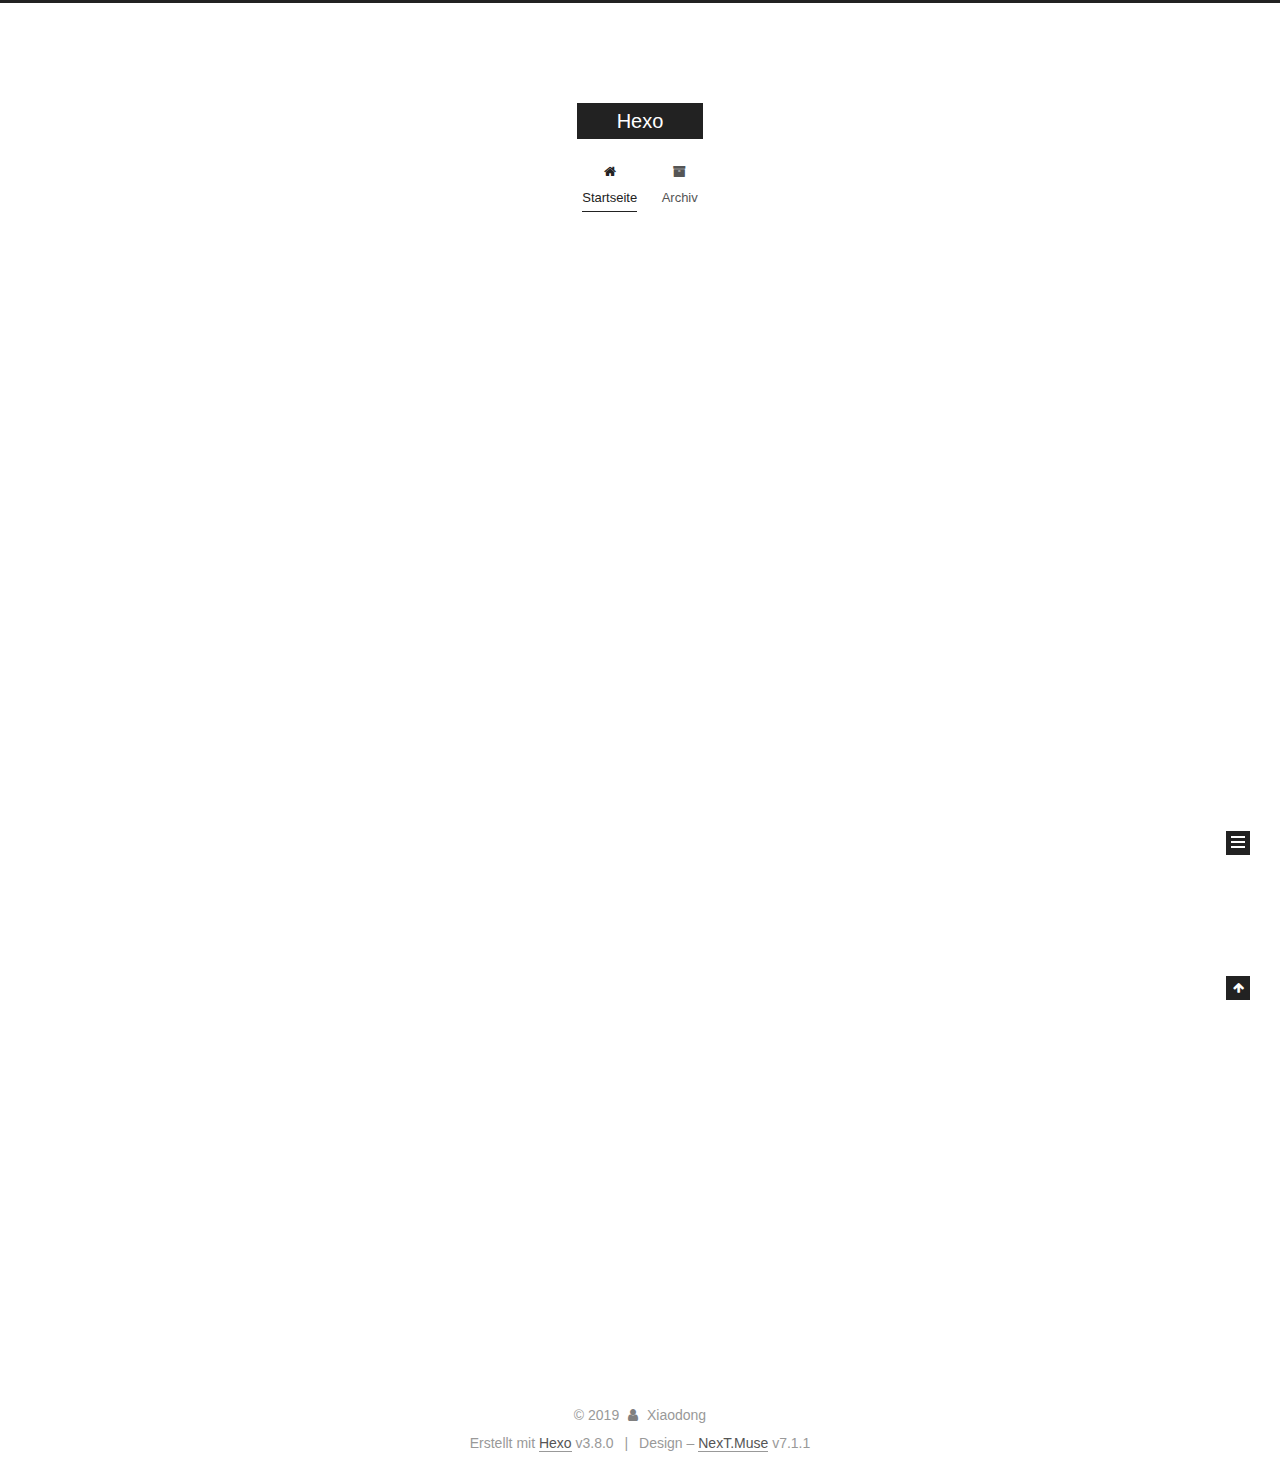
==== commit bc98301d: "Site updated: 2019-05-20 13:49:03" ====
--- a/index.html
+++ b/index.html
@@ -189,7 +189,7 @@
   </div>
 
   <div class="site-nav-toggle">
-    <button aria-label="Cambiar a barra de navegación">
+    <button aria-label="Navigationsleiste an/ausschalten">
       <span class="btn-bar"></span>
       <span class="btn-bar"></span>
       <span class="btn-bar"></span>
@@ -217,7 +217,7 @@
 
     
 
-    <a href="/" rel="section"><i class="menu-item-icon fa fa-fw fa-home"></i> <br>Inicio</a>
+    <a href="/" rel="section"><i class="menu-item-icon fa fa-fw fa-home"></i> <br>Startseite</a>
 
   </li>
         
@@ -234,7 +234,7 @@
 
     
 
-    <a href="/archives/" rel="section"><i class="menu-item-icon fa fa-fw fa-archive"></i> <br>Archivo</a>
+    <a href="/archives/" rel="section"><i class="menu-item-icon fa fa-fw fa-archive"></i> <br>Archiv</a>
 
   </li>
 
@@ -324,14 +324,14 @@
                 <i class="fa fa-calendar-o"></i>
               </span>
               
-                <span class="post-meta-item-text">Publicado el</span>
+                <span class="post-meta-item-text">Veröffentlicht am</span>
               
 
               
                 
               
 
-              <time title="Creado por: 2019-05-20 12:45:30 / Modificado por: 12:54:12" itemprop="dateCreated datePublished" datetime="2019-05-20T12:45:30+08:00">2019-05-20</time>
+              <time title="Erstellt: 2019-05-20 12:45:30 / Geändert am: 12:54:12" itemprop="dateCreated datePublished" datetime="2019-05-20T12:45:30+08:00">2019-05-20</time>
             
 
             
@@ -465,7 +465,7 @@
                   <a href="/archives/">
                 
                     <span class="site-state-item-count">1</span>
-                    <span class="site-state-item-name">entradas</span>
+                    <span class="site-state-item-name">Artikel</span>
                   </a>
                 </div>
               
@@ -522,7 +522,7 @@
 </div>
 
 
-  <div class="powered-by">Creado mediante <a href="https://hexo.io" class="theme-link" rel="noopener" target="_blank">Hexo</a> v3.8.0</div>
+  <div class="powered-by">Erstellt mit  <a href="https://hexo.io" class="theme-link" rel="noopener" target="_blank">Hexo</a> v3.8.0</div>
 
 
 
@@ -530,7 +530,7 @@
 
 
 
-  <div class="theme-info">Tema – <a href="https://theme-next.org" class="theme-link" rel="noopener" target="_blank">NexT.Muse</a> v7.1.1</div>
+  <div class="theme-info">Design – <a href="https://theme-next.org" class="theme-link" rel="noopener" target="_blank">NexT.Muse</a> v7.1.1</div>
 
 
 
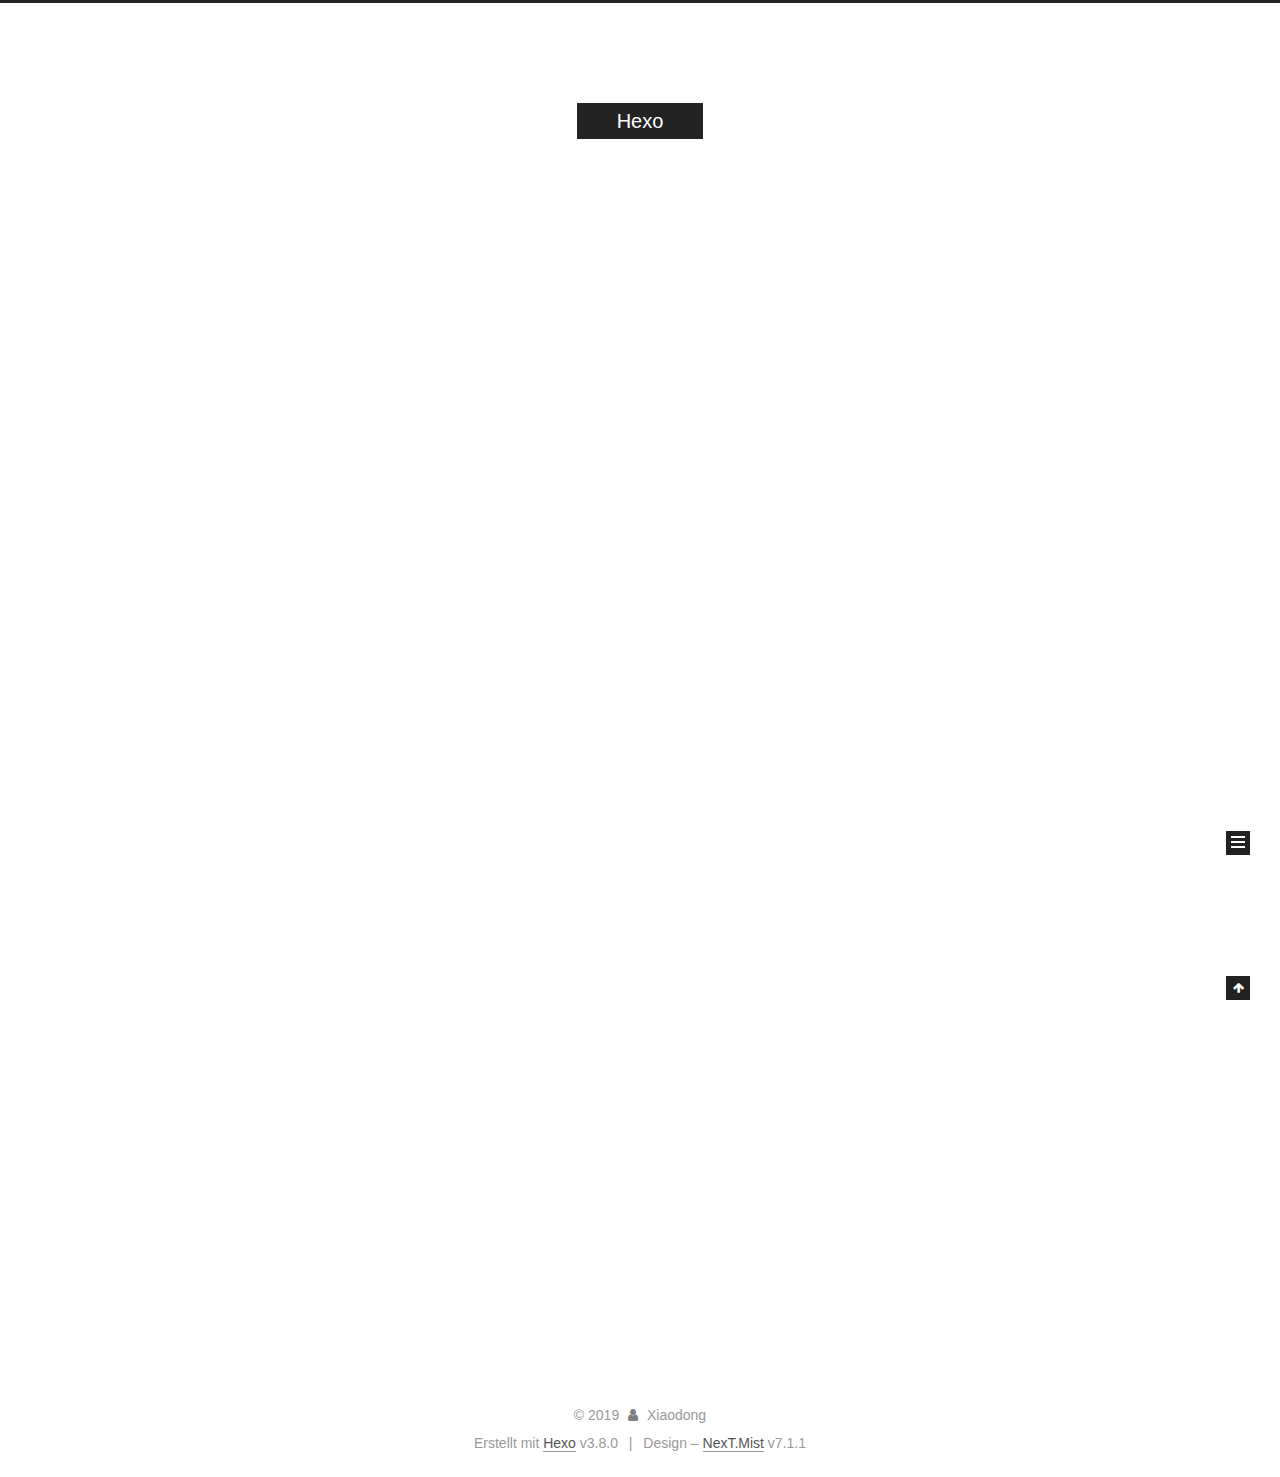
==== commit 84293e2b: "Site updated: 2019-05-20 13:51:41" ====
--- a/index.html
+++ b/index.html
@@ -14,7 +14,7 @@
   
 
 
-<html class="theme-next muse use-motion" lang>
+<html class="theme-next mist use-motion" lang>
 <head><meta name="generator" content="Hexo 3.8.0">
   <meta charset="UTF-8">
 <meta http-equiv="X-UA-Compatible" content="IE=edge">
@@ -70,7 +70,7 @@
   var NexT = window.NexT || {};
   var CONFIG = {
     root: '/',
-    scheme: 'Muse',
+    scheme: 'Mist',
     version: '7.1.1',
     sidebar: {"position":"left","display":"post","offset":12,"onmobile":false,"dimmer":false},
     back2top: true,
@@ -530,7 +530,7 @@
 
 
 
-  <div class="theme-info">Design – <a href="https://theme-next.org" class="theme-link" rel="noopener" target="_blank">NexT.Muse</a> v7.1.1</div>
+  <div class="theme-info">Design – <a href="https://theme-next.org" class="theme-link" rel="noopener" target="_blank">NexT.Mist</a> v7.1.1</div>
 
 
 
@@ -622,6 +622,7 @@
 
 
 
+
   
 
   
